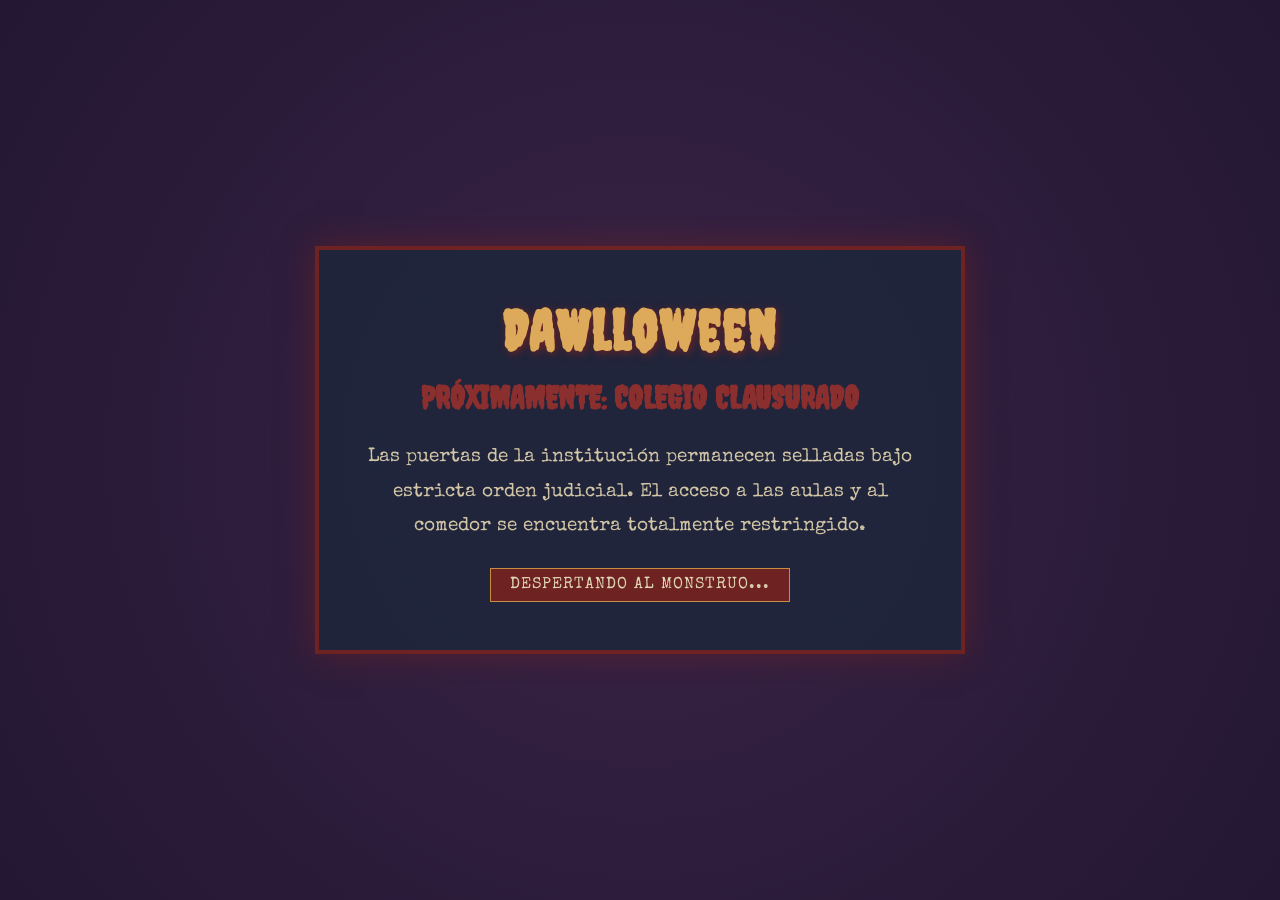
==== app/index.html @ a4c36f4b "feat(infra): completar Fase 1 - Despliegue, Virtual Host y automatizacion Docker - Configurar servic" ====
<!DOCTYPE html>
<html lang="es">
<head>
  <meta charset="UTF-8">
  <meta name="viewport" content="width=device-width, initial-scale=1.0">
  <title>DAWlloween - Colegio Clausurado</title>
  <link rel="stylesheet" href="css/style.css">
</head>
<body>
  <div class="warning-container">
    <h1>DAWlloween</h1>
    <h2>Próximamente: Colegio Clausurado</h2>
    <p>Las puertas de la institución permanecen selladas bajo estricta orden judicial. El acceso a las aulas y al comedor se encuentra totalmente restringido.</p>
    <div class="badge">Despertando al monstruo...</div>
  </div>
</body>
</html>
---- app/css/style.css ----
@import url('https://fonts.googleapis.com/css2?family=Creepster&family=Special+Elite&display=swap');

:root {
  --purple-dark: #231733;
  --purple-mid: #3A2346;
  --blue-night: #1D263B;
  --blue-reflect: #2A3A56;
  --red-blood: #6E2222;
  --red-rust: #8A2E2E;
  --amber-light: #C68E42;
  --amber-glow: #DDA95A;
  --parchment-bg: #D3C6A6;
  --parchment-txt: #E0D5B5;
  --iron: #33373B;
  --iron-worn: #4A4F54;
}

* {
  margin: 0;
  padding: 0;
  box-sizing: border-box;
}

body {
  min-height: 100vh;
  background-color: var(--purple-dark);
  color: var(--parchment-txt);
  font-family: 'Special Elite', cursive;
  display: flex;
  flex-direction: column;
  justify-content: center;
  align-items: center;
  text-align: center;
  padding: 2rem;
  background: radial-gradient(circle at center, var(--purple-mid) 0%, var(--purple-dark) 100%);
}

.warning-container {
  border: 4px solid var(--red-blood);
  background: rgba(29, 38, 59, 0.85);
  box-shadow: 0 0 30px rgba(110, 34, 34, 0.6);
  padding: 3rem;
  max-width: 650px;
  width: 100%;
}

h1 {
  font-family: 'Creepster', cursive;
  font-size: 3.5rem;
  color: var(--amber-glow);
  text-shadow: 2px 2px 8px var(--red-blood);
  letter-spacing: 2px;
  margin-bottom: 1rem;
}

h2 {
  font-family: 'Creepster', cursive;
  font-size: 2rem;
  color: var(--red-rust);
  margin-bottom: 1.5rem;
  text-transform: uppercase;
}

p {
  font-size: 1.2rem;
  line-height: 1.8;
  color: var(--parchment-bg);
  margin-bottom: 1.5rem;
}

.badge {
  display: inline-block;
  padding: 0.5rem 1.2rem;
  background-color: var(--red-blood);
  color: var(--parchment-txt);
  border: 1px solid var(--amber-light);
  font-size: 1rem;
  text-transform: uppercase;
  letter-spacing: 1px;
}
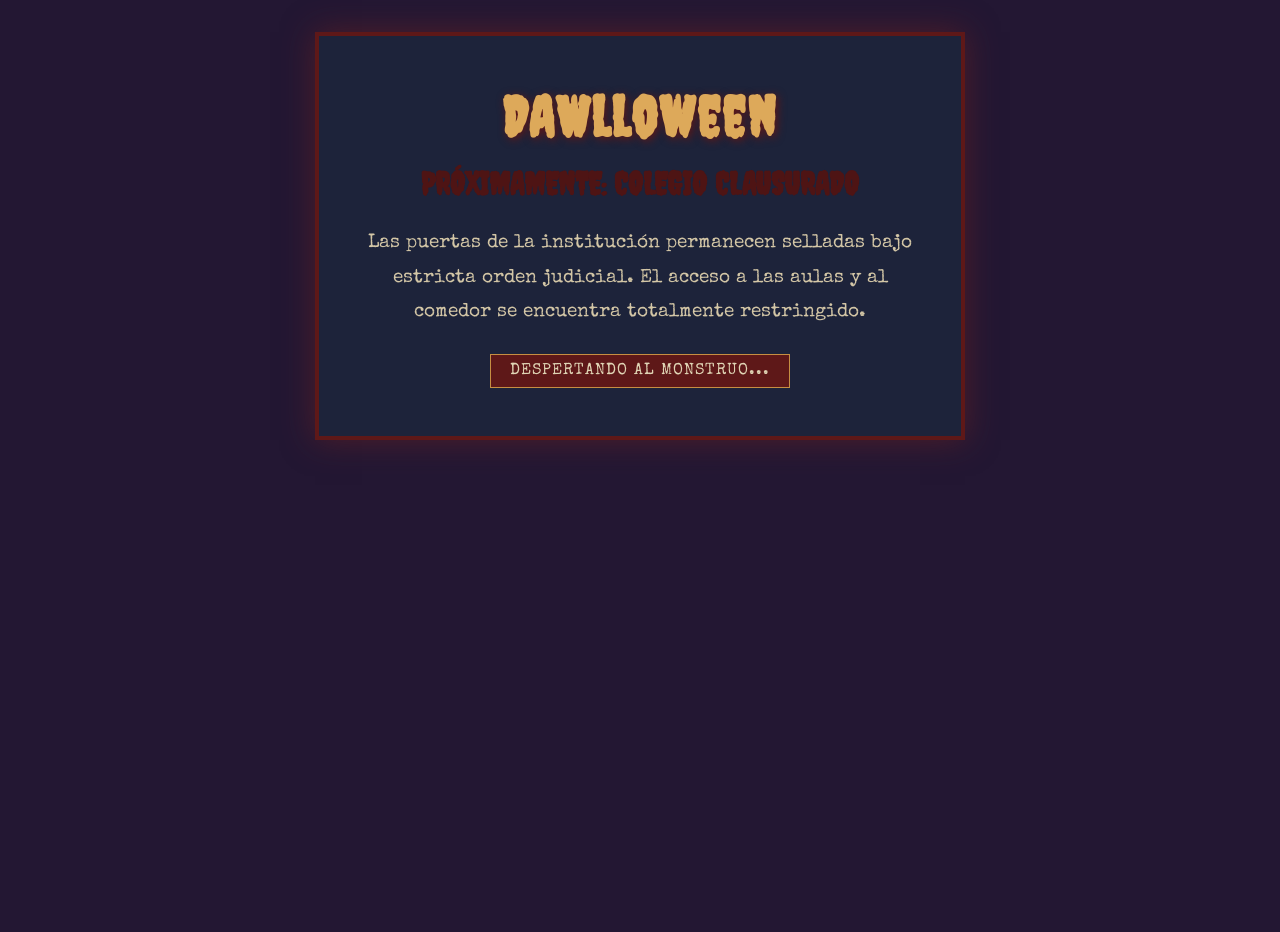
==== commit 57a9100e: "feat(portal): finalizar escenario de acceso interactivo, linterna optica y ambientacion nocturna de " ====
--- a/app/index.html
+++ b/app/index.html
@@ -4,7 +4,7 @@
   <meta charset="UTF-8">
   <meta name="viewport" content="width=device-width, initial-scale=1.0">
   <title>DAWlloween - Colegio Clausurado</title>
-  <link rel="stylesheet" href="css/style.css">
+  <link rel="stylesheet" href="css/globals.css">
 </head>
 <body>
   <div class="warning-container">
--- a/app/css/globals.css
+++ b/app/css/globals.css
@@ -0,0 +1,95 @@
+@import url('https://fonts.googleapis.com/css2?family=Creepster&family=Special+Elite&display=swap');
+
+:root {
+  --purple-dark: #231733;
+  --purple-mid: #3A2346;
+  --blue-night: #1D263B;
+  --blue-reflect: #2A3A56;
+  --red-blood: #5E1818;
+  --red-rust: #4E1414;
+  --amber-light: #C68E42;
+  --amber-glow: #DDA95A;
+  --parchment-bg: #D3C6A6;
+  --parchment-txt: #E0D5B5;
+  --iron: #33373B;
+  --iron-worn: #4A4F54;
+}
+
+* {
+  margin: 0;
+  padding: 0;
+  box-sizing: border-box;
+}
+
+body {
+  min-height: 100vh;
+  background-color: var(--purple-dark);
+  color: var(--parchment-txt);
+  font-family: 'Special Elite', cursive;
+  overflow-x: hidden;
+}
+
+.warning-container {
+  border: 4px solid var(--red-blood);
+  background: rgba(29, 38, 59, 0.85);
+  box-shadow: 0 0 30px rgba(110, 34, 34, 0.6);
+  padding: 3rem;
+  max-width: 650px;
+  width: 100%;
+  margin: 2rem auto;
+  text-align: center;
+}
+
+h1 {
+  font-family: 'Creepster', cursive;
+  font-size: 3.5rem;
+  color: var(--amber-glow);
+  text-shadow: 2px 2px 8px var(--red-blood);
+  letter-spacing: 2px;
+  margin-bottom: 1rem;
+}
+
+h2 {
+  font-family: 'Creepster', cursive;
+  font-size: 2rem;
+  color: var(--red-rust);
+  margin-bottom: 1.5rem;
+  text-transform: uppercase;
+}
+
+p {
+  font-size: 1.2rem;
+  line-height: 1.8;
+  color: var(--parchment-bg);
+  margin-bottom: 1.5rem;
+}
+
+.badge {
+  display: inline-block;
+  padding: 0.5rem 1.2rem;
+  background-color: var(--red-blood);
+  color: var(--parchment-txt);
+  border: 1px solid var(--amber-light);
+  font-size: 1rem;
+  text-transform: uppercase;
+  letter-spacing: 1px;
+}
+
+.blackout-curtain {
+  position: fixed;
+  top: 0;
+  left: 0;
+  width: 100vw;
+  height: 100vh;
+  background-color: #000;
+  opacity: 0;
+  pointer-events: none;
+  z-index: 9999;
+  transition: opacity 1.4s ease;
+}
+
+.blackout-curtain.active {
+  opacity: 1;
+  pointer-events: all;
+}
+
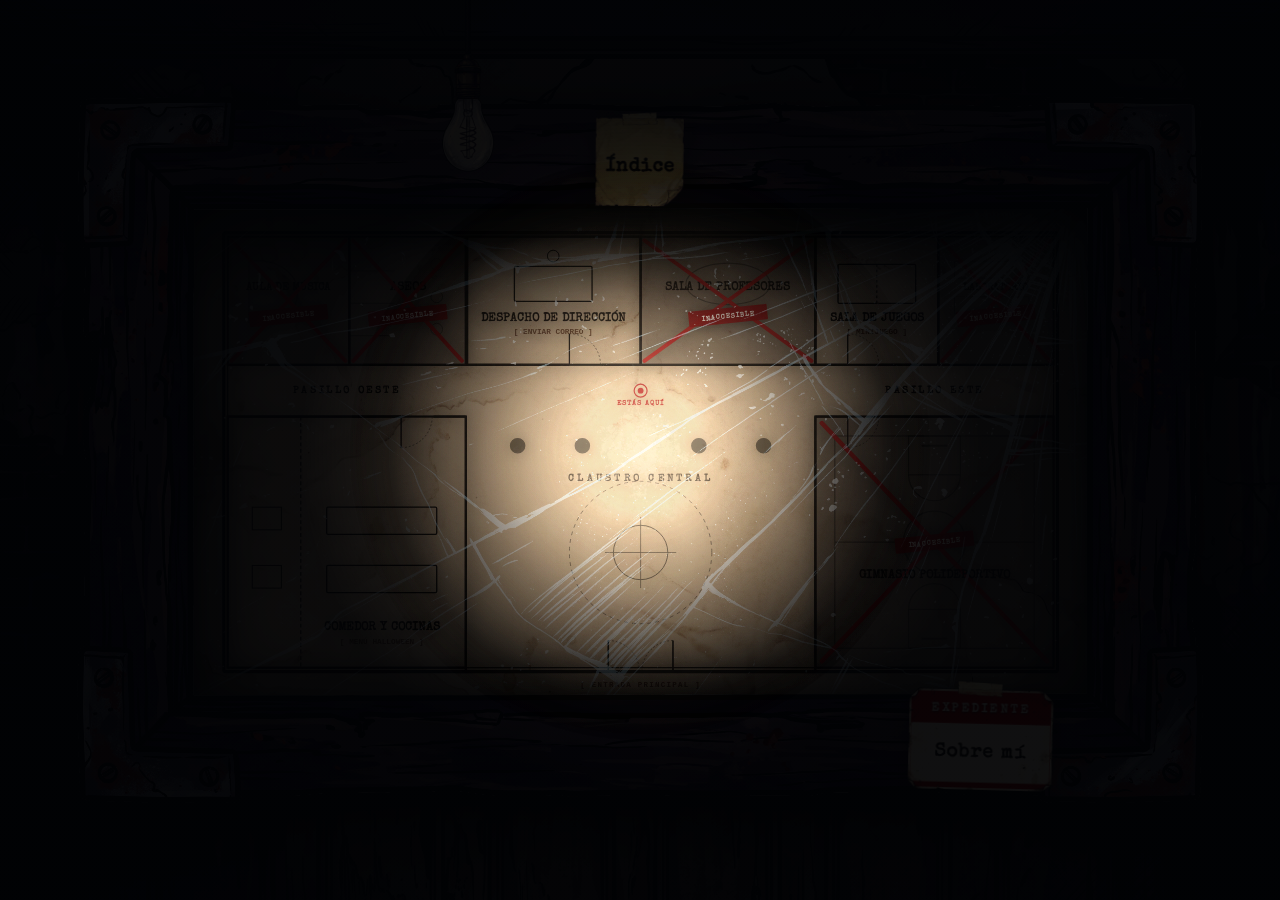
==== commit 182b744f: "feat(index): Mapa creado a falta de los efectos de sonido" ====
--- a/app/index.html
+++ b/app/index.html
@@ -1,18 +1,299 @@
 <!DOCTYPE html>
 <html lang="es">
+
 <head>
   <meta charset="UTF-8">
   <meta name="viewport" content="width=device-width, initial-scale=1.0">
-  <title>DAWlloween - Colegio Clausurado</title>
+  <title>DAWlloween - Plano del Colegio Clausurado</title>
   <link rel="stylesheet" href="css/globals.css">
+  <link rel="stylesheet" href="css/map.css">
 </head>
-<body>
-  <div class="warning-container">
-    <h1>DAWlloween</h1>
-    <h2>Próximamente: Colegio Clausurado</h2>
-    <p>Las puertas de la institución permanecen selladas bajo estricta orden judicial. El acceso a las aulas y al comedor se encuentra totalmente restringido.</p>
-    <div class="badge">Despertando al monstruo...</div>
-  </div>
+
+<body class="map-page">
+
+  <main class="map-stage" id="mapStage">
+    <div class="map-darkness-veil" id="mapDarknessVeil"></div>
+    <div class="map-flashlight" id="mapFlashlight"></div>
+
+    <div class="hanging-lamp" id="hangingLamp" title="Encender / Apagar la luz de la sala">
+      <div class="lamp-glow-aura"></div>
+      <div class="lamp-light-cone"></div>
+      <div class="lamp-graphic lamp-off"></div>
+      <div class="lamp-graphic lamp-on"></div>
+    </div>
+
+    <div class="map-viewport">
+      <div class="map-inner-window">
+        <div class="map-paper-layer"></div>
+        <div class="map-svg-container">
+          <svg xmlns="http://www.w3.org/2000/svg" viewBox="0 0 1380 750" width="1380" height="750">
+            <g id="wallsBase" stroke="#1A1412" fill="none">
+              <rect x="46" y="36" width="1288" height="678" stroke-width="5" rx="3" />
+              <rect x="52" y="42" width="1276" height="666" stroke-width="1.8" rx="2" />
+
+              <line x1="52" y1="240" x2="420" y2="240" stroke-width="3.5" />
+              <line x1="420" y1="240" x2="580" y2="240" stroke-width="3.5" />
+              <line x1="630" y1="240" x2="960" y2="240" stroke-width="3.5" />
+              <line x1="960" y1="240" x2="1010" y2="240" stroke-width="3.5" />
+              <line x1="1060" y1="240" x2="1328" y2="240" stroke-width="3.5" />
+
+              <line x1="52" y1="320" x2="320" y2="320" stroke-width="3.5" />
+              <line x1="370" y1="320" x2="420" y2="320" stroke-width="3.5" />
+              <line x1="960" y1="320" x2="1010" y2="320" stroke-width="3.5" />
+              <line x1="1060" y1="320" x2="1328" y2="320" stroke-width="3.5" />
+
+              <line x1="240" y1="42" x2="240" y2="240" stroke-width="3" />
+              <line x1="420" y1="42" x2="420" y2="240" stroke-width="3.5" />
+              <line x1="420" y1="320" x2="420" y2="714" stroke-width="3.5" />
+
+              <line x1="690" y1="42" x2="690" y2="240" stroke-width="3" />
+
+              <line x1="960" y1="42" x2="960" y2="240" stroke-width="3.5" />
+              <line x1="960" y1="320" x2="960" y2="714" stroke-width="3.5" />
+
+              <line x1="1150" y1="42" x2="1150" y2="240" stroke-width="3" />
+
+              <line x1="580" y1="240" x2="580" y2="192" stroke-width="2" />
+              <path d="M 580 192 A 48 48 0 0 1 628 240" stroke-width="1.2" stroke-dasharray="3,3" opacity="0.65" />
+
+              <line x1="1010" y1="240" x2="1010" y2="192" stroke-width="2" />
+              <path d="M 1010 192 A 48 48 0 0 1 1058 240" stroke-width="1.2" stroke-dasharray="3,3" opacity="0.65" />
+
+              <line x1="320" y1="320" x2="320" y2="368" stroke-width="2" />
+              <path d="M 320 368 A 48 48 0 0 0 368 320" stroke-width="1.2" stroke-dasharray="3,3" opacity="0.65" />
+
+              <line x1="1010" y1="320" x2="1010" y2="368" stroke-width="2" />
+              <path d="M 1010 368 A 48 48 0 0 0 1058 320" stroke-width="1.2" stroke-dasharray="3,3" opacity="0.65" />
+
+              <line x1="640" y1="714" x2="640" y2="666" stroke-width="2.5" />
+              <path d="M 640 666 A 48 48 0 0 1 688 714" stroke-width="1.2" stroke-dasharray="3,3" opacity="0.65" />
+              <line x1="740" y1="714" x2="740" y2="666" stroke-width="2.5" />
+              <path d="M 740 666 A 48 48 0 0 0 692 714" stroke-width="1.2" stroke-dasharray="3,3" opacity="0.65" />
+            </g>
+
+            <g id="corridorsAndHall">
+              <rect x="52" y="242" width="1276" height="76" fill="transparent" />
+
+              <text x="236" y="284" font-family="'Special Elite', monospace" font-size="16" fill="#1C1512"
+                font-weight="bold" letter-spacing="4" text-anchor="middle">PASILLO OESTE</text>
+              <text x="1144" y="284" font-family="'Special Elite', monospace" font-size="16" fill="#1C1512"
+                font-weight="bold" letter-spacing="4" text-anchor="middle">PASILLO ESTE</text>
+
+              <g transform="translate(690, 280)">
+                <circle cx="0" cy="0" r="10" fill="none" stroke="#8E1B1B" stroke-width="1.8" />
+                <circle cx="0" cy="0" r="4.5" fill="#8E1B1B" />
+                <text x="0" y="22" font-family="'Special Elite', monospace" font-size="11" fill="#8E1B1B"
+                  font-weight="bold" text-anchor="middle" letter-spacing="1.5">ESTÁS AQUÍ</text>
+              </g>
+
+              <g id="centralCourtyard">
+                <rect x="422" y="322" width="536" height="390" fill="transparent" />
+                <g stroke="#1A1412" stroke-width="2" fill="none" opacity="0.6">
+                  <circle cx="500" cy="365" r="11" fill="#1A1412" />
+                  <circle cx="600" cy="365" r="11" fill="#1A1412" />
+                  <circle cx="780" cy="365" r="11" fill="#1A1412" />
+                  <circle cx="880" cy="365" r="11" fill="#1A1412" />
+                  <circle cx="690" cy="530" r="110" stroke-dasharray="6,6" stroke-width="1.2" />
+                  <circle cx="690" cy="530" r="42" stroke-width="1.5" />
+                  <line x1="690" y1="475" x2="690" y2="585" stroke-width="1.2" />
+                  <line x1="635" y1="530" x2="745" y2="530" stroke-width="1.2" />
+                </g>
+                <text x="690" y="420" font-family="'Special Elite', monospace" font-size="16" fill="#251C17"
+                  font-weight="bold" letter-spacing="5" text-anchor="middle" opacity="0.75">CLAUSTRO CENTRAL</text>
+              </g>
+
+              <text x="690" y="738" font-family="'Courier New', monospace" font-size="11.5" fill="#5A3A28"
+                font-weight="bold" letter-spacing="2" text-anchor="middle">[ ENTRADA PRINCIPAL ]</text>
+            </g>
+
+            <g id="roomsLayer">
+              <g class="room-zone closed" data-room-id="musica" style="cursor: pointer;">
+                <rect x="52" y="42" width="188" height="198" fill="rgba(35, 25, 30, 0.25)" stroke="#1A1412"
+                  stroke-width="3" />
+                <path d="M 85 80 C 125 75, 160 95, 160 130 C 160 160, 130 175, 105 175 L 85 175 Z" fill="none"
+                  stroke="#1A1412" stroke-width="1.8" opacity="0.45" />
+                <text x="146" y="125" font-family="'Special Elite', monospace" font-size="17" fill="#1C1512"
+                  font-weight="bold" text-anchor="middle">AULA DE MÚSICA</text>
+                <g stroke="#9E1B1B" stroke-width="6" stroke-linecap="round" opacity="0.9">
+                  <line x1="58" y1="48" x2="234" y2="234" />
+                  <line x1="234" y1="48" x2="58" y2="234" />
+                </g>
+                <rect x="85" y="152" width="122" height="24" fill="#881616" rx="2" transform="rotate(-6 146 164)"
+                  opacity="0.92" />
+                <text x="146" y="168" font-family="'Special Elite', monospace" font-size="10.5" fill="#FDF3E3"
+                  font-weight="bold" text-anchor="middle" letter-spacing="1.5"
+                  transform="rotate(-6 146 164)">INACCESIBLE</text>
+              </g>
+
+              <g class="room-zone closed" data-room-id="aseos" style="cursor: pointer;">
+                <rect x="240" y="42" width="180" height="198" fill="rgba(35, 25, 30, 0.25)" stroke="#1A1412"
+                  stroke-width="3" />
+                <g stroke="#1A1412" stroke-width="1.5" opacity="0.45" fill="none">
+                  <line x1="240" y1="95" x2="310" y2="95" />
+                  <line x1="240" y1="145" x2="310" y2="145" />
+                  <line x1="240" y1="195" x2="310" y2="195" />
+                  <circle cx="375" cy="85" r="9" />
+                  <circle cx="375" cy="135" r="9" />
+                  <circle cx="375" cy="185" r="9" />
+                </g>
+                <text x="330" y="125" font-family="'Special Elite', monospace" font-size="18" fill="#1C1512"
+                  font-weight="bold" text-anchor="middle">ASEOS</text>
+                <g stroke="#9E1B1B" stroke-width="6" stroke-linecap="round" opacity="0.9">
+                  <line x1="246" y1="48" x2="414" y2="234" />
+                  <line x1="414" y1="48" x2="246" y2="234" />
+                </g>
+                <rect x="269" y="152" width="122" height="24" fill="#881616" rx="2" transform="rotate(-6 330 164)"
+                  opacity="0.92" />
+                <text x="330" y="168" font-family="'Special Elite', monospace" font-size="10.5" fill="#FDF3E3"
+                  font-weight="bold" text-anchor="middle" letter-spacing="1.5"
+                  transform="rotate(-6 330 164)">INACCESIBLE</text>
+              </g>
+
+              <g class="room-zone" data-room-id="director" style="cursor: pointer;">
+                <rect x="422" y="42" width="268" height="198" fill="transparent" stroke="#1A1412" stroke-width="3.5" />
+                <rect x="495" y="88" width="120" height="54" rx="2" fill="none" stroke="#1A1412" stroke-width="2" />
+                <circle cx="555" cy="72" r="9" fill="none" stroke="#1A1412" stroke-width="1.5" />
+
+                <text x="555" y="172" font-family="'Special Elite', monospace" font-size="18.5" fill="#1C1512"
+                  font-weight="bold" text-anchor="middle">DESPACHO DE DIRECCIÓN</text>
+                <text x="555" y="193" font-family="'Courier New', monospace" font-size="12" fill="#5A3A28"
+                  font-weight="bold" text-anchor="middle">[ ENVIAR CORREO ]</text>
+              </g>
+
+              <g class="room-zone closed" data-room-id="profesores" style="cursor: pointer;">
+                <rect x="690" y="42" width="270" height="198" fill="rgba(35, 25, 30, 0.25)" stroke="#1A1412"
+                  stroke-width="3" />
+                <ellipse cx="825" cy="115" rx="65" ry="32" fill="none" stroke="#1A1412" stroke-width="1.8"
+                  opacity="0.45" />
+                <text x="825" y="125" font-family="'Special Elite', monospace" font-size="18" fill="#1C1512"
+                  font-weight="bold" text-anchor="middle">SALA DE PROFESORES</text>
+                <g stroke="#9E1B1B" stroke-width="6" stroke-linecap="round" opacity="0.9">
+                  <line x1="696" y1="48" x2="954" y2="234" />
+                  <line x1="954" y1="48" x2="696" y2="234" />
+                </g>
+                <rect x="764" y="152" width="122" height="24" fill="#881616" rx="2" transform="rotate(-6 825 164)"
+                  opacity="0.92" />
+                <text x="825" y="168" font-family="'Special Elite', monospace" font-size="10.5" fill="#FDF3E3"
+                  font-weight="bold" text-anchor="middle" letter-spacing="1.5"
+                  transform="rotate(-6 825 164)">INACCESIBLE</text>
+              </g>
+
+              <g class="room-zone" data-room-id="juego" style="cursor: pointer;">
+                <rect x="960" y="42" width="190" height="198" fill="transparent" stroke="#1A1412" stroke-width="3.5" />
+                <rect x="995" y="85" width="120" height="60" rx="2" fill="none" stroke="#1A1412" stroke-width="2" />
+                <line x1="1055" y1="85" x2="1055" y2="145" stroke="#1A1412" stroke-width="1.5" stroke-dasharray="4,4" />
+
+                <text x="1055" y="172" font-family="'Special Elite', monospace" font-size="19" fill="#1C1512"
+                  font-weight="bold" text-anchor="middle">SALA DE JUEGOS</text>
+                <text x="1055" y="193" font-family="'Courier New', monospace" font-size="12" fill="#5A3A28"
+                  font-weight="bold" text-anchor="middle">[ MINIJUEGO ]</text>
+              </g>
+
+              <g class="room-zone closed" data-room-id="laboratorio" style="cursor: pointer;">
+                <rect x="1150" y="42" width="178" height="198" fill="rgba(35, 25, 30, 0.25)" stroke="#1A1412"
+                  stroke-width="3" />
+                <rect x="1175" y="80" width="115" height="26" fill="none" stroke="#1A1412" stroke-width="1.5"
+                  opacity="0.45" />
+                <rect x="1175" y="135" width="115" height="26" fill="none" stroke="#1A1412" stroke-width="1.5"
+                  opacity="0.45" />
+                <text x="1239" y="125" font-family="'Special Elite', monospace" font-size="16" fill="#1C1512"
+                  font-weight="bold" text-anchor="middle">LABORATORIO</text>
+                <g stroke="#9E1B1B" stroke-width="6" stroke-linecap="round" opacity="0.9">
+                  <line x1="1156" y1="48" x2="1322" y2="234" />
+                  <line x1="1322" y1="48" x2="1156" y2="234" />
+                </g>
+                <rect x="1178" y="152" width="122" height="24" fill="#881616" rx="2" transform="rotate(-6 1239 164)"
+                  opacity="0.92" />
+                <text x="1239" y="168" font-family="'Special Elite', monospace" font-size="10.5" fill="#FDF3E3"
+                  font-weight="bold" text-anchor="middle" letter-spacing="1.5"
+                  transform="rotate(-6 1239 164)">INACCESIBLE</text>
+              </g>
+
+              <g class="room-zone" data-room-id="comedor" style="cursor: pointer;">
+                <rect x="52" y="320" width="368" height="388" fill="transparent" stroke="#1A1412" stroke-width="3.5" />
+                <line x1="165" y1="320" x2="165" y2="708" stroke="#1A1412" stroke-width="1.8" stroke-dasharray="6,4" />
+                <rect x="90" y="460" width="45" height="35" fill="none" stroke="#1A1412" stroke-width="1.5" />
+                <rect x="90" y="550" width="45" height="35" fill="none" stroke="#1A1412" stroke-width="1.5" />
+                <rect x="205" y="460" width="170" height="42" fill="none" stroke="#1A1412" stroke-width="2" rx="2" />
+                <rect x="205" y="550" width="170" height="42" fill="none" stroke="#1A1412" stroke-width="2" rx="2" />
+
+                <text x="290" y="650" font-family="'Special Elite', monospace" font-size="19" fill="#1C1512"
+                  font-weight="bold" text-anchor="middle">COMEDOR Y COCINAS</text>
+                <text x="290" y="672" font-family="'Courier New', monospace" font-size="12" fill="#5A3A28"
+                  font-weight="bold" text-anchor="middle">[ MENÚ HALLOWEEN ]</text>
+              </g>
+
+              <g class="room-zone closed" data-room-id="gimnasio" style="cursor: pointer;">
+                <rect x="960" y="320" width="368" height="388" fill="rgba(35, 25, 30, 0.25)" stroke="#1A1412"
+                  stroke-width="3.5" />
+
+                <rect x="990" y="350" width="308" height="328" fill="none" stroke="#1A1412" stroke-width="2"
+                  opacity="0.45" />
+                <line x1="990" y1="514" x2="1298" y2="514" stroke="#1A1412" stroke-width="2" opacity="0.45" />
+                <circle cx="1144" cy="514" r="48" fill="none" stroke="#1A1412" stroke-width="2" opacity="0.45" />
+
+                <rect x="1104" y="350" width="80" height="60" fill="none" stroke="#1A1412" stroke-width="1.8"
+                  opacity="0.45" />
+                <path d="M 1104 410 A 40 40 0 0 0 1184 410" fill="none" stroke="#1A1412" stroke-width="1.8"
+                  opacity="0.45" />
+                <line x1="1124" y1="365" x2="1164" y2="365" stroke="#1A1412" stroke-width="3" opacity="0.45" />
+
+                <rect x="1104" y="618" width="80" height="60" fill="none" stroke="#1A1412" stroke-width="1.8"
+                  opacity="0.45" />
+                <path d="M 1104 618 A 40 40 0 0 1 1184 618" fill="none" stroke="#1A1412" stroke-width="1.8"
+                  opacity="0.45" />
+                <line x1="1124" y1="663" x2="1164" y2="663" stroke="#1A1412" stroke-width="3" opacity="0.45" />
+
+                <g stroke="#9E1B1B" stroke-width="7" stroke-linecap="round" opacity="0.9">
+                  <line x1="970" y1="330" x2="1318" y2="698" />
+                  <line x1="1318" y1="330" x2="970" y2="698" />
+                </g>
+
+                <rect x="1083" y="502" width="122" height="24" fill="#881616" rx="2" transform="rotate(-6 1144 514)"
+                  opacity="0.92" />
+                <text x="1144" y="518" font-family="'Special Elite', monospace" font-size="10.5" fill="#FDF3E3"
+                  font-weight="bold" text-anchor="middle" letter-spacing="1.5"
+                  transform="rotate(-6 1144 514)">INACCESIBLE</text>
+
+                <text x="1144" y="570" font-family="'Special Elite', monospace" font-size="19" fill="#1C1512"
+                  font-weight="bold" text-anchor="middle">GIMNASIO POLIDEPORTIVO</text>
+              </g>
+            </g>
+          </svg>
+        </div>
+        <div class="map-glass-overlay"></div>
+      </div>
+      <div class="map-frame-overlay"></div>
+
+      <div class="frame-postit" id="framePostit">
+        <div class="postit-tape"></div>
+
+        <div class="postit-collapsed-view">
+          <span class="postit-title-main">Índice</span>
+        </div>
+
+        <div class="postit-expanded-view">
+          <div class="postit-header">
+            <span class="postit-header-title">ÍNDICE</span>
+            <button type="button" class="postit-close-btn" id="postitCloseBtn" title="Cerrar">&times;</button>
+          </div>
+          <div class="postit-content">
+            <div class="postit-link" data-target="comedor">• Recetas</div>
+            <div class="postit-link" data-target="director">• Enviar correo</div>
+            <div class="postit-link" data-target="juego">• Minijuego</div>
+          </div>
+        </div>
+      </div>
+
+      <a href="pages/aboutus.html" class="frame-sticker-about" id="frameStickerAbout" data-room-id="archivo"
+        title="Sobre mí - Archivo Histórico">
+        <div class="sticker-header-text">EXPEDIENTE</div>
+        <div class="sticker-body-text">Sobre mí</div>
+      </a>
+    </div>
+  </main>
+
+  <script src="js/map.js"></script>
 </body>
-</html>
-
+
+</html>
--- a/app/css/globals.css
+++ b/app/css/globals.css
@@ -2,17 +2,17 @@
 
 :root {
   --purple-dark: #231733;
-  --purple-mid: #3A2346;
-  --blue-night: #1D263B;
-  --blue-reflect: #2A3A56;
-  --red-blood: #5E1818;
-  --red-rust: #4E1414;
-  --amber-light: #C68E42;
-  --amber-glow: #DDA95A;
-  --parchment-bg: #D3C6A6;
-  --parchment-txt: #E0D5B5;
-  --iron: #33373B;
-  --iron-worn: #4A4F54;
+  --purple-mid: #3a2346;
+  --blue-night: #1d263b;
+  --blue-reflect: #2a3a56;
+  --red-blood: #5e1818;
+  --red-rust: #4e1414;
+  --amber-light: #c68e42;
+  --amber-glow: #dda95a;
+  --parchment-bg: #d3c6a6;
+  --parchment-txt: #e0d5b5;
+  --iron: #33373b;
+  --iron-worn: #4a4f54;
 }
 
 * {
@@ -92,4 +92,3 @@
   opacity: 1;
   pointer-events: all;
 }
-
--- a/app/css/map.css
+++ b/app/css/map.css
@@ -0,0 +1,629 @@
+.map-page {
+  margin: 0;
+  padding: 0;
+  width: 100vw;
+  height: 100vh;
+  overflow: hidden;
+  background: #06090e;
+  font-family: 'Special Elite', 'Courier New', monospace;
+  color: #c8d6e5;
+  user-select: none;
+}
+
+.map-stage {
+  position: relative;
+  width: 100vw;
+  height: 100vh;
+  margin: 0;
+  display: flex;
+  align-items: center;
+  justify-content: center;
+  background:
+    radial-gradient(circle at 50% 50%, rgba(10, 20, 32, 0.2) 0%, rgba(2, 4, 7, 0.8) 100%),
+    url('../img/bg_mapa_pared.png') center center / cover no-repeat;
+  overflow: hidden;
+  cursor: none;
+}
+
+.map-stage.cursor-visible,
+.map-stage.room-lit {
+  cursor: default;
+}
+
+.map-stage.cursor-visible .map-viewport,
+.map-stage.cursor-visible .map-inner-window,
+.map-stage.cursor-visible .map-svg-container,
+.map-stage.cursor-visible .map-svg-container svg,
+.map-stage.room-lit .map-viewport,
+.map-stage.room-lit .map-inner-window,
+.map-stage.room-lit .map-svg-container,
+.map-stage.room-lit .map-svg-container svg {
+  cursor: default;
+}
+
+.map-stage.cursor-visible .room-zone,
+.map-stage.room-lit .room-zone {
+  cursor: pointer;
+}
+
+.map-stage.cursor-visible .room-zone.closed,
+.map-stage.room-lit .room-zone.closed {
+  cursor: not-allowed;
+}
+
+.map-viewport {
+  position: relative;
+  width: min(88vw, 1340px);
+  aspect-ratio: 2198 / 1378;
+  max-height: min(82vh, 840px);
+  background: transparent;
+  display: flex;
+  align-items: center;
+  justify-content: center;
+  transform-origin: center center;
+  transition: transform 0.3s ease-out;
+}
+
+.map-inner-window {
+  position: absolute;
+  top: 15.82%;
+  left: 10.37%;
+  width: 79.3%;
+  height: 68.87%;
+  overflow: hidden;
+  z-index: 10;
+}
+
+.map-paper-layer {
+  position: absolute;
+  inset: 0;
+  pointer-events: none;
+  background: url('../img/papel_mapa_pergamino.png') center / 100% 100% no-repeat;
+  filter: brightness(0.82) contrast(1.08);
+  z-index: 1;
+}
+
+.map-svg-container {
+  position: absolute;
+  inset: 0;
+  width: 100%;
+  height: 100%;
+  display: flex;
+  align-items: center;
+  justify-content: center;
+  z-index: 5;
+}
+
+.map-glass-overlay {
+  position: absolute;
+  inset: 0;
+  pointer-events: none;
+  background: url('../img/cristal_quebrado.png') center / 100% 100% no-repeat;
+  mix-blend-mode: screen;
+  opacity: 0.65;
+  z-index: 10;
+}
+
+.map-frame-overlay {
+  position: absolute;
+  inset: 0;
+  pointer-events: none;
+  background: url('../img/marco_madera_vacio.png') center / 100% 100% no-repeat;
+  z-index: 20;
+  filter: drop-shadow(0 20px 45px rgba(0, 0, 0, 0.95)) drop-shadow(0 6px 18px rgba(0, 0, 0, 0.8));
+}
+
+.map-svg-container svg {
+  width: 100%;
+  height: 100%;
+  max-height: 100%;
+  object-fit: contain;
+  filter: drop-shadow(0 0 8px rgba(0, 0, 0, 0.6));
+}
+
+.room-zone {
+  transition: all 0.25s ease;
+}
+
+.room-zone:hover > rect:first-child {
+  fill: rgba(221, 169, 90, 0.35) !important;
+  stroke: #dda95a !important;
+  stroke-width: 4px !important;
+  filter: drop-shadow(0 0 12px rgba(221, 169, 90, 0.6));
+}
+
+.room-zone.closed:hover > rect:first-child {
+  fill: rgba(90, 15, 15, 0.5) !important;
+  stroke: #9e1b1b !important;
+  stroke-width: 3.5px !important;
+  filter: drop-shadow(0 0 12px rgba(158, 27, 27, 0.6));
+}
+
+.frame-sticker-about {
+  position: absolute;
+  left: 74%;
+  bottom: 1.8%;
+  width: 144px;
+  height: 108px;
+  background: url('../img/etiqueta_sobre_mi_blank.png') center / 100% 100% no-repeat;
+  z-index: 35;
+  cursor: pointer;
+  text-decoration: none;
+  transform-origin: 50% 4px;
+  transform: perspective(600px) rotateX(0deg) rotate(1.5deg);
+  transition:
+    transform 0.35s cubic-bezier(0.25, 1, 0.5, 1),
+    filter 0.35s ease;
+  user-select: none;
+  filter: drop-shadow(0 4px 10px rgba(0, 0, 0, 0.75));
+}
+
+.frame-sticker-about:hover {
+  transform: perspective(600px) rotateX(24deg) rotate(0.5deg) translateZ(8px);
+  filter: drop-shadow(0 16px 22px rgba(0, 0, 0, 0.88)) drop-shadow(0 2px 6px rgba(0, 0, 0, 0.6));
+}
+
+.sticker-header-text {
+  position: absolute;
+  top: 13%;
+  left: 8%;
+  width: 84%;
+  height: 25%;
+  display: flex;
+  align-items: center;
+  justify-content: center;
+  font-family: 'Special Elite', monospace;
+  font-size: 11.5px;
+  font-weight: bold;
+  color: #f8efe2;
+  letter-spacing: 2.5px;
+  text-shadow: 0 1px 2px rgba(0, 0, 0, 0.8);
+  pointer-events: none;
+}
+
+.sticker-body-text {
+  position: absolute;
+  top: 40%;
+  left: 8%;
+  width: 84%;
+  height: 52%;
+  display: flex;
+  align-items: center;
+  justify-content: center;
+  font-family: 'Special Elite', monospace;
+  font-size: 18.5px;
+  font-weight: bold;
+  color: #1a1412;
+  letter-spacing: 1px;
+  pointer-events: none;
+}
+
+.frame-postit {
+  position: absolute;
+  top: 1.8%;
+  left: 50%;
+  width: 104px;
+  height: 104px;
+  background: url('../img/posit.png') center / 100% 100% no-repeat;
+  color: #1a1412;
+  padding: 18px 8px 8px;
+  transform-origin: 50% 0%;
+  transform: perspective(600px) rotateX(0deg) translateX(-50%) rotate(0.5deg);
+  transition:
+    width 0.3s cubic-bezier(0.25, 1, 0.5, 1),
+    height 0.3s cubic-bezier(0.25, 1, 0.5, 1),
+    transform 0.35s cubic-bezier(0.25, 1, 0.5, 1),
+    filter 0.35s ease;
+  z-index: 35;
+  user-select: none;
+  filter: drop-shadow(0 6px 14px rgba(0, 0, 0, 0.75));
+  cursor: pointer;
+  box-sizing: border-box;
+  overflow: hidden;
+}
+
+.frame-postit:hover:not(.expanded) {
+  transform: perspective(600px) rotateX(18deg) translateX(-50%) rotate(1deg) translateZ(8px);
+  filter: drop-shadow(0 16px 22px rgba(0, 0, 0, 0.88)) drop-shadow(0 2px 6px rgba(0, 0, 0, 0.6));
+}
+
+.frame-postit.expanded {
+  width: 242px;
+  height: 232px;
+  min-height: 232px;
+  padding: 26px 20px 16px 36px;
+  transform: perspective(600px) rotateX(0deg) translateX(-50%);
+  filter: drop-shadow(0 20px 32px rgba(0, 0, 0, 0.92)) drop-shadow(0 4px 10px rgba(0, 0, 0, 0.7));
+  cursor: default;
+  overflow: visible;
+}
+
+.postit-tape {
+  display: none;
+}
+
+.postit-collapsed-view {
+  display: flex;
+  align-items: center;
+  justify-content: center;
+  height: 100%;
+  width: 100%;
+}
+
+.frame-postit.expanded .postit-collapsed-view {
+  display: none;
+}
+
+.postit-title-main {
+  font-family: 'Special Elite', monospace;
+  font-size: 19px;
+  font-weight: bold;
+  color: #1a1412;
+  letter-spacing: 1px;
+}
+
+.postit-expanded-view {
+  display: none;
+  flex-direction: column;
+  opacity: 0;
+}
+
+.frame-postit.expanded .postit-expanded-view {
+  display: flex;
+  opacity: 1;
+  animation: postitFadeIn 0.25s ease forwards;
+}
+
+@keyframes postitFadeIn {
+  from {
+    opacity: 0;
+    transform: translateY(-4px);
+  }
+  to {
+    opacity: 1;
+    transform: translateY(0);
+  }
+}
+
+.postit-header {
+  display: flex;
+  align-items: center;
+  justify-content: space-between;
+  border-bottom: 1.5px solid rgba(26, 20, 18, 0.25);
+  padding-bottom: 6px;
+  margin-bottom: 12px;
+  margin-left: 4px;
+  margin-right: 4px;
+}
+
+.postit-header-title {
+  font-family: 'Special Elite', monospace;
+  font-size: 14px;
+  font-weight: bold;
+  color: #1a1412;
+  letter-spacing: 1.5px;
+}
+
+.postit-close-btn {
+  background: none;
+  border: none;
+  font-family: 'Special Elite', monospace;
+  font-size: 19px;
+  font-weight: bold;
+  color: #1a1412;
+  cursor: pointer;
+  line-height: 1;
+  padding: 0 2px;
+  opacity: 0.65;
+  transition:
+    opacity 0.2s ease,
+    transform 0.2s ease;
+}
+
+.postit-close-btn:hover {
+  opacity: 1;
+  transform: scale(1.2);
+}
+
+.postit-content {
+  display: flex;
+  flex-direction: column;
+  gap: 10px;
+  margin-left: 6px;
+}
+
+.postit-link {
+  font-family: 'Special Elite', monospace;
+  font-size: 17px;
+  font-weight: bold;
+  color: #1a1412;
+  letter-spacing: 0.5px;
+  cursor: pointer;
+  transition:
+    color 0.2s ease,
+    transform 0.2s ease;
+  padding: 2px 0;
+}
+
+.postit-link:hover {
+  color: #7a1818;
+  transform: translateX(4px);
+}
+
+.hanging-lamp {
+  position: absolute;
+  top: 0;
+  left: calc(50% - 220px);
+  width: 96px;
+  height: 194px;
+  z-index: 50;
+  cursor: pointer;
+  transform-origin: 50% 0%;
+  animation: lampSwayCycle 7.8s ease-in-out infinite;
+  user-select: none;
+  will-change: transform;
+}
+
+.map-stage.room-lit .hanging-lamp,
+.hanging-lamp.lamp-flickering {
+  z-index: 65;
+}
+
+@keyframes lampSwayCycle {
+  0% {
+    transform: rotate(-6deg);
+  }
+  50% {
+    transform: rotate(6deg);
+  }
+  100% {
+    transform: rotate(-6deg);
+  }
+}
+
+.lamp-graphic {
+  position: absolute;
+  inset: 0;
+  width: 100%;
+  height: 100%;
+  pointer-events: none;
+  transition: opacity 0.25s ease;
+}
+
+.lamp-graphic.lamp-off {
+  background: url('../img/bombilla_apagada.png') center top / contain no-repeat;
+  opacity: 1;
+}
+
+.lamp-graphic.lamp-on {
+  background: url('../img/bombilla_encendida.png') center top / contain no-repeat;
+  opacity: 0;
+  filter: drop-shadow(0 0 10px rgba(255, 180, 50, 0.5));
+}
+
+.map-stage.room-lit .hanging-lamp .lamp-graphic.lamp-off {
+  opacity: 0;
+}
+
+.map-stage.room-lit .hanging-lamp .lamp-graphic.lamp-on {
+  opacity: 1;
+}
+
+.lamp-glow-aura {
+  position: absolute;
+  top: 76%;
+  left: 50%;
+  transform: translate(-50%, -50%) scale(0.8);
+  width: 110px;
+  height: 110px;
+  border-radius: 50%;
+  background: radial-gradient(circle, rgba(255, 195, 90, 0.45) 0%, rgba(230, 140, 30, 0.18) 45%, transparent 75%);
+  opacity: 0;
+  pointer-events: none;
+  transition:
+    opacity 0.3s ease,
+    transform 0.3s ease;
+  filter: blur(8px);
+  z-index: 1;
+}
+
+.map-stage.room-lit .hanging-lamp .lamp-glow-aura {
+  opacity: 0.85;
+  transform: translate(-50%, -50%) scale(1.15);
+}
+
+.lamp-light-cone {
+  position: absolute;
+  top: 76%;
+  left: 50%;
+  transform: translate(-50%, -30px);
+  width: min(72vw, 540px);
+  height: min(60vh, 460px);
+  pointer-events: none;
+  opacity: 0;
+  transition: opacity 0.4s ease;
+  z-index: -1;
+  background: radial-gradient(ellipse 48% 48% at 50% 46%, rgba(250, 195, 110, 0.28) 0%, rgba(220, 150, 60, 0.14) 32%, rgba(180, 100, 30, 0.04) 58%, transparent 76%);
+  -webkit-backdrop-filter: brightness(1.22) contrast(1.04);
+  backdrop-filter: brightness(1.22) contrast(1.04);
+  -webkit-mask-image: radial-gradient(ellipse 48% 48% at 50% 46%, #000 0%, #000 16%, rgba(0, 0, 0, 0.52) 40%, rgba(0, 0, 0, 0.1) 58%, transparent 76%);
+  mask-image: radial-gradient(ellipse 48% 48% at 50% 46%, #000 0%, #000 16%, rgba(0, 0, 0, 0.52) 40%, rgba(0, 0, 0, 0.1) 58%, transparent 76%);
+}
+
+.map-stage.room-lit .hanging-lamp .lamp-light-cone {
+  opacity: 1;
+}
+
+.map-stage.room-lit .map-darkness-veil {
+  opacity: 0.72;
+  background: radial-gradient(ellipse 80% 75% at 50% 50%, rgba(5, 8, 14, 0.45) 0%, rgba(3, 5, 9, 0.72) 50%, rgba(1, 2, 4, 0.95) 85%);
+  pointer-events: none;
+}
+
+.map-stage.room-lit .map-paper-layer {
+  filter: brightness(0.92) contrast(1.04);
+}
+
+.map-stage.room-lit .map-flashlight {
+  opacity: 0 !important;
+}
+
+@keyframes lampGraphicFlicker {
+  0%,
+  30%,
+  100% {
+    opacity: 0;
+  }
+  12%,
+  22% {
+    opacity: 0.85;
+  }
+  46%,
+  76% {
+    opacity: 1;
+  }
+}
+
+@keyframes lampAuraFlicker {
+  0%,
+  30%,
+  100% {
+    opacity: 0;
+    transform: translate(-50%, -50%) scale(0.8);
+  }
+  12%,
+  22% {
+    opacity: 0.7;
+    transform: translate(-50%, -50%) scale(1.1);
+  }
+  46%,
+  76% {
+    opacity: 1;
+    transform: translate(-50%, -50%) scale(1.3);
+  }
+}
+
+@keyframes lampConeFlicker {
+  0%,
+  30%,
+  100% {
+    opacity: 0;
+  }
+  12%,
+  22% {
+    opacity: 0.75;
+  }
+  46%,
+  76% {
+    opacity: 1;
+  }
+}
+
+.hanging-lamp.lamp-flickering .lamp-graphic.lamp-on {
+  animation: lampGraphicFlicker 0.42s ease-in-out;
+}
+
+.hanging-lamp.lamp-flickering .lamp-glow-aura {
+  animation: lampAuraFlicker 0.42s ease-in-out;
+}
+
+.hanging-lamp.lamp-flickering .lamp-light-cone {
+  animation: lampConeFlicker 0.42s ease-in-out;
+}
+
+.map-stage.lamp-flickering-ambient .map-darkness-veil {
+  opacity: 0.55;
+  transition: opacity 0.08s ease;
+}
+
+.map-stage.lamp-flickering-ambient .map-paper-layer {
+  filter: brightness(0.95) contrast(1.04);
+  transition: filter 0.08s ease;
+}
+
+.map-darkness-veil {
+  position: fixed;
+  top: 0;
+  left: 0;
+  width: 100vw;
+  height: 100vh;
+  pointer-events: none;
+  z-index: 60;
+  background: radial-gradient(circle 340px at var(--map-light-x, 50vw) var(--map-light-y, 50vh), transparent 0%, transparent 18%, rgba(2, 3, 6, 0.52) 48%, rgba(1, 2, 4, 0.86) 74%, rgba(1, 2, 4, 0.94) 100%);
+  transition: opacity 0.4s ease;
+  will-change: background;
+}
+
+.map-darkness-veil.lights-off {
+  background: radial-gradient(circle 200px at var(--map-light-x, 50vw) var(--map-light-y, 50vh), transparent 0%, transparent 10%, rgba(1, 2, 4, 0.75) 50%, rgba(0, 1, 2, 0.98) 100%);
+}
+
+.map-flashlight {
+  position: fixed;
+  top: 0;
+  left: 0;
+  width: 580px;
+  height: 580px;
+  border-radius: 50%;
+  pointer-events: none;
+  transform: translate(-50%, -50%);
+  -webkit-backdrop-filter: brightness(1.38) contrast(1.1);
+  backdrop-filter: brightness(1.38) contrast(1.1);
+  background: radial-gradient(circle, rgba(255, 238, 195, 0.14) 0%, rgba(235, 200, 130, 0.05) 45%, transparent 75%);
+  -webkit-mask-image: radial-gradient(circle at 50% 50%, #000 0%, #000 18%, rgba(0, 0, 0, 0.75) 40%, rgba(0, 0, 0, 0.35) 60%, rgba(0, 0, 0, 0.08) 80%, transparent 96%);
+  mask-image: radial-gradient(circle at 50% 50%, #000 0%, #000 18%, rgba(0, 0, 0, 0.75) 40%, rgba(0, 0, 0, 0.35) 60%, rgba(0, 0, 0, 0.08) 80%, transparent 96%);
+  -webkit-mask-size: 100% 100%;
+  mask-size: 100% 100%;
+  -webkit-mask-repeat: no-repeat;
+  mask-repeat: no-repeat;
+  z-index: 70;
+  opacity: 0;
+  transition: opacity 0.35s ease;
+  will-change: transform;
+}
+
+.map-flashlight::before {
+  content: '';
+  position: absolute;
+  inset: 0;
+  border-radius: 50%;
+  background-image: url('../img/luz_linterna_anim.png');
+  background-size: calc(580px * 10) 580px;
+  background-repeat: no-repeat;
+  animation: mapFlashlightFlicker 1.2s steps(10) infinite;
+  mix-blend-mode: screen;
+  opacity: 0.28;
+  filter: brightness(1.15) sepia(18%) saturate(135%);
+  pointer-events: none;
+  -webkit-mask-image: radial-gradient(circle at 50% 50%, #000 0%, #000 20%, rgba(0, 0, 0, 0.65) 42%, rgba(0, 0, 0, 0.22) 64%, transparent 86%);
+  mask-image: radial-gradient(circle at 50% 50%, #000 0%, #000 20%, rgba(0, 0, 0, 0.65) 42%, rgba(0, 0, 0, 0.22) 64%, transparent 86%);
+}
+
+.map-flashlight::after {
+  content: '';
+  position: absolute;
+  inset: 0;
+  border-radius: 50%;
+  background: radial-gradient(circle at 50% 50%, rgba(255, 235, 185, 0.14) 0%, rgba(225, 190, 120, 0.04) 45%, transparent 75%);
+  filter: blur(28px);
+  pointer-events: none;
+  mix-blend-mode: screen;
+}
+
+@keyframes mapFlashlightFlicker {
+  from {
+    background-position: 0px 0px;
+  }
+  to {
+    background-position: calc(580px * -10) 0px;
+  }
+}
+
+.map-flashlight.visible {
+  opacity: 1;
+}
+
+.map-flashlight.off {
+  opacity: 0 !important;
+  display: none !important;
+}
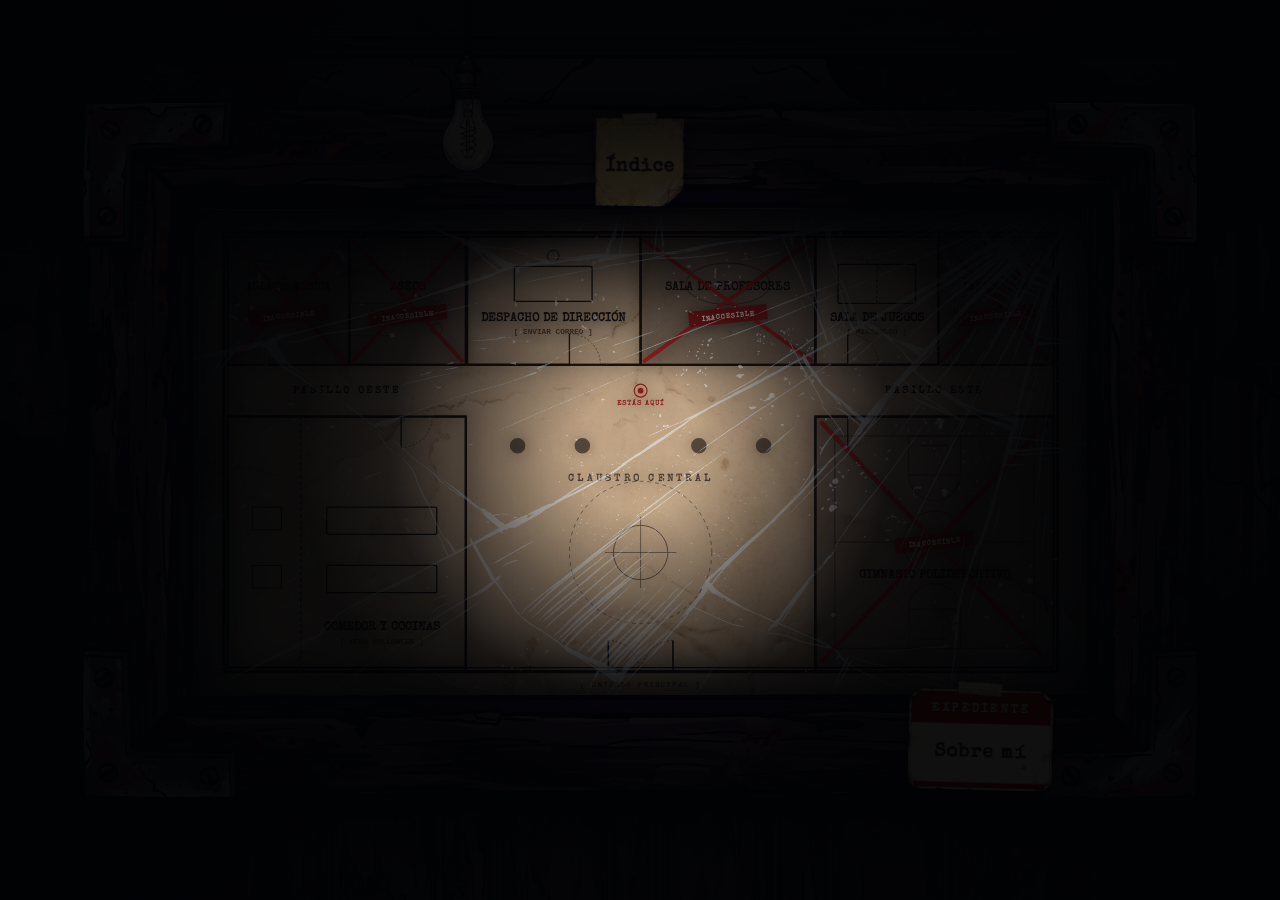
==== commit d0585934: "feat(refactor): Reordenado el js por casos de uso" ====
--- a/app/index.html
+++ b/app/index.html
@@ -1,6 +1,5 @@
 <!DOCTYPE html>
 <html lang="es">
-
 <head>
   <meta charset="UTF-8">
   <meta name="viewport" content="width=device-width, initial-scale=1.0">
@@ -8,7 +7,6 @@
   <link rel="stylesheet" href="css/globals.css">
   <link rel="stylesheet" href="css/map.css">
 </head>
-
 <body class="map-page">
 
   <main class="map-stage" id="mapStage">
@@ -28,235 +26,190 @@
         <div class="map-svg-container">
           <svg xmlns="http://www.w3.org/2000/svg" viewBox="0 0 1380 750" width="1380" height="750">
             <g id="wallsBase" stroke="#1A1412" fill="none">
-              <rect x="46" y="36" width="1288" height="678" stroke-width="5" rx="3" />
-              <rect x="52" y="42" width="1276" height="666" stroke-width="1.8" rx="2" />
-
-              <line x1="52" y1="240" x2="420" y2="240" stroke-width="3.5" />
-              <line x1="420" y1="240" x2="580" y2="240" stroke-width="3.5" />
-              <line x1="630" y1="240" x2="960" y2="240" stroke-width="3.5" />
-              <line x1="960" y1="240" x2="1010" y2="240" stroke-width="3.5" />
-              <line x1="1060" y1="240" x2="1328" y2="240" stroke-width="3.5" />
-
-              <line x1="52" y1="320" x2="320" y2="320" stroke-width="3.5" />
-              <line x1="370" y1="320" x2="420" y2="320" stroke-width="3.5" />
-              <line x1="960" y1="320" x2="1010" y2="320" stroke-width="3.5" />
-              <line x1="1060" y1="320" x2="1328" y2="320" stroke-width="3.5" />
-
-              <line x1="240" y1="42" x2="240" y2="240" stroke-width="3" />
-              <line x1="420" y1="42" x2="420" y2="240" stroke-width="3.5" />
-              <line x1="420" y1="320" x2="420" y2="714" stroke-width="3.5" />
-
-              <line x1="690" y1="42" x2="690" y2="240" stroke-width="3" />
-
-              <line x1="960" y1="42" x2="960" y2="240" stroke-width="3.5" />
-              <line x1="960" y1="320" x2="960" y2="714" stroke-width="3.5" />
-
-              <line x1="1150" y1="42" x2="1150" y2="240" stroke-width="3" />
-
-              <line x1="580" y1="240" x2="580" y2="192" stroke-width="2" />
-              <path d="M 580 192 A 48 48 0 0 1 628 240" stroke-width="1.2" stroke-dasharray="3,3" opacity="0.65" />
-
-              <line x1="1010" y1="240" x2="1010" y2="192" stroke-width="2" />
-              <path d="M 1010 192 A 48 48 0 0 1 1058 240" stroke-width="1.2" stroke-dasharray="3,3" opacity="0.65" />
-
-              <line x1="320" y1="320" x2="320" y2="368" stroke-width="2" />
-              <path d="M 320 368 A 48 48 0 0 0 368 320" stroke-width="1.2" stroke-dasharray="3,3" opacity="0.65" />
-
-              <line x1="1010" y1="320" x2="1010" y2="368" stroke-width="2" />
-              <path d="M 1010 368 A 48 48 0 0 0 1058 320" stroke-width="1.2" stroke-dasharray="3,3" opacity="0.65" />
-
-              <line x1="640" y1="714" x2="640" y2="666" stroke-width="2.5" />
-              <path d="M 640 666 A 48 48 0 0 1 688 714" stroke-width="1.2" stroke-dasharray="3,3" opacity="0.65" />
-              <line x1="740" y1="714" x2="740" y2="666" stroke-width="2.5" />
-              <path d="M 740 666 A 48 48 0 0 0 692 714" stroke-width="1.2" stroke-dasharray="3,3" opacity="0.65" />
+              <rect x="46" y="36" width="1288" height="678" stroke-width="5" rx="3"/>
+              <rect x="52" y="42" width="1276" height="666" stroke-width="1.8" rx="2"/>
+
+              <line x1="52" y1="240" x2="420" y2="240" stroke-width="3.5"/>
+              <line x1="420" y1="240" x2="580" y2="240" stroke-width="3.5"/>
+              <line x1="630" y1="240" x2="960" y2="240" stroke-width="3.5"/>
+              <line x1="960" y1="240" x2="1010" y2="240" stroke-width="3.5"/>
+              <line x1="1060" y1="240" x2="1328" y2="240" stroke-width="3.5"/>
+
+              <line x1="52" y1="320" x2="320" y2="320" stroke-width="3.5"/>
+              <line x1="370" y1="320" x2="420" y2="320" stroke-width="3.5"/>
+              <line x1="960" y1="320" x2="1010" y2="320" stroke-width="3.5"/>
+              <line x1="1060" y1="320" x2="1328" y2="320" stroke-width="3.5"/>
+
+              <line x1="240" y1="42" x2="240" y2="240" stroke-width="3"/>
+              <line x1="420" y1="42" x2="420" y2="240" stroke-width="3.5"/>
+              <line x1="420" y1="320" x2="420" y2="714" stroke-width="3.5"/>
+
+              <line x1="690" y1="42" x2="690" y2="240" stroke-width="3"/>
+
+              <line x1="960" y1="42" x2="960" y2="240" stroke-width="3.5"/>
+              <line x1="960" y1="320" x2="960" y2="714" stroke-width="3.5"/>
+
+              <line x1="1150" y1="42" x2="1150" y2="240" stroke-width="3"/>
+
+              <line x1="580" y1="240" x2="580" y2="192" stroke-width="2"/>
+              <path d="M 580 192 A 48 48 0 0 1 628 240" stroke-width="1.2" stroke-dasharray="3,3" opacity="0.65"/>
+
+              <line x1="1010" y1="240" x2="1010" y2="192" stroke-width="2"/>
+              <path d="M 1010 192 A 48 48 0 0 1 1058 240" stroke-width="1.2" stroke-dasharray="3,3" opacity="0.65"/>
+
+              <line x1="320" y1="320" x2="320" y2="368" stroke-width="2"/>
+              <path d="M 320 368 A 48 48 0 0 0 368 320" stroke-width="1.2" stroke-dasharray="3,3" opacity="0.65"/>
+
+              <line x1="1010" y1="320" x2="1010" y2="368" stroke-width="2"/>
+              <path d="M 1010 368 A 48 48 0 0 0 1058 320" stroke-width="1.2" stroke-dasharray="3,3" opacity="0.65"/>
+
+              <line x1="640" y1="714" x2="640" y2="666" stroke-width="2.5"/>
+              <path d="M 640 666 A 48 48 0 0 1 688 714" stroke-width="1.2" stroke-dasharray="3,3" opacity="0.65"/>
+              <line x1="740" y1="714" x2="740" y2="666" stroke-width="2.5"/>
+              <path d="M 740 666 A 48 48 0 0 0 692 714" stroke-width="1.2" stroke-dasharray="3,3" opacity="0.65"/>
             </g>
 
             <g id="corridorsAndHall">
-              <rect x="52" y="242" width="1276" height="76" fill="transparent" />
-
-              <text x="236" y="284" font-family="'Special Elite', monospace" font-size="16" fill="#1C1512"
-                font-weight="bold" letter-spacing="4" text-anchor="middle">PASILLO OESTE</text>
-              <text x="1144" y="284" font-family="'Special Elite', monospace" font-size="16" fill="#1C1512"
-                font-weight="bold" letter-spacing="4" text-anchor="middle">PASILLO ESTE</text>
+              <rect x="52" y="242" width="1276" height="76" fill="transparent"/>
+
+              <text x="236" y="284" font-family="'Special Elite', monospace" font-size="16" fill="#1C1512" font-weight="bold" letter-spacing="4" text-anchor="middle">PASILLO OESTE</text>
+              <text x="1144" y="284" font-family="'Special Elite', monospace" font-size="16" fill="#1C1512" font-weight="bold" letter-spacing="4" text-anchor="middle">PASILLO ESTE</text>
 
               <g transform="translate(690, 280)">
-                <circle cx="0" cy="0" r="10" fill="none" stroke="#8E1B1B" stroke-width="1.8" />
-                <circle cx="0" cy="0" r="4.5" fill="#8E1B1B" />
-                <text x="0" y="22" font-family="'Special Elite', monospace" font-size="11" fill="#8E1B1B"
-                  font-weight="bold" text-anchor="middle" letter-spacing="1.5">ESTÁS AQUÍ</text>
+                <circle cx="0" cy="0" r="10" fill="none" stroke="#8E1B1B" stroke-width="1.8"/>
+                <circle cx="0" cy="0" r="4.5" fill="#8E1B1B"/>
+                <text x="0" y="22" font-family="'Special Elite', monospace" font-size="11" fill="#8E1B1B" font-weight="bold" text-anchor="middle" letter-spacing="1.5">ESTÁS AQUÍ</text>
               </g>
 
               <g id="centralCourtyard">
-                <rect x="422" y="322" width="536" height="390" fill="transparent" />
+                <rect x="422" y="322" width="536" height="390" fill="transparent"/>
                 <g stroke="#1A1412" stroke-width="2" fill="none" opacity="0.6">
-                  <circle cx="500" cy="365" r="11" fill="#1A1412" />
-                  <circle cx="600" cy="365" r="11" fill="#1A1412" />
-                  <circle cx="780" cy="365" r="11" fill="#1A1412" />
-                  <circle cx="880" cy="365" r="11" fill="#1A1412" />
-                  <circle cx="690" cy="530" r="110" stroke-dasharray="6,6" stroke-width="1.2" />
-                  <circle cx="690" cy="530" r="42" stroke-width="1.5" />
-                  <line x1="690" y1="475" x2="690" y2="585" stroke-width="1.2" />
-                  <line x1="635" y1="530" x2="745" y2="530" stroke-width="1.2" />
-                </g>
-                <text x="690" y="420" font-family="'Special Elite', monospace" font-size="16" fill="#251C17"
-                  font-weight="bold" letter-spacing="5" text-anchor="middle" opacity="0.75">CLAUSTRO CENTRAL</text>
-              </g>
-
-              <text x="690" y="738" font-family="'Courier New', monospace" font-size="11.5" fill="#5A3A28"
-                font-weight="bold" letter-spacing="2" text-anchor="middle">[ ENTRADA PRINCIPAL ]</text>
+                  <circle cx="500" cy="365" r="11" fill="#1A1412"/>
+                  <circle cx="600" cy="365" r="11" fill="#1A1412"/>
+                  <circle cx="780" cy="365" r="11" fill="#1A1412"/>
+                  <circle cx="880" cy="365" r="11" fill="#1A1412"/>
+                  <circle cx="690" cy="530" r="110" stroke-dasharray="6,6" stroke-width="1.2"/>
+                  <circle cx="690" cy="530" r="42" stroke-width="1.5"/>
+                  <line x1="690" y1="475" x2="690" y2="585" stroke-width="1.2"/>
+                  <line x1="635" y1="530" x2="745" y2="530" stroke-width="1.2"/>
+                </g>
+                <text x="690" y="420" font-family="'Special Elite', monospace" font-size="16" fill="#251C17" font-weight="bold" letter-spacing="5" text-anchor="middle" opacity="0.75">CLAUSTRO CENTRAL</text>
+              </g>
+
+              <text x="690" y="738" font-family="'Courier New', monospace" font-size="11.5" fill="#5A3A28" font-weight="bold" letter-spacing="2" text-anchor="middle">[ ENTRADA PRINCIPAL ]</text>
             </g>
 
             <g id="roomsLayer">
               <g class="room-zone closed" data-room-id="musica" style="cursor: pointer;">
-                <rect x="52" y="42" width="188" height="198" fill="rgba(35, 25, 30, 0.25)" stroke="#1A1412"
-                  stroke-width="3" />
-                <path d="M 85 80 C 125 75, 160 95, 160 130 C 160 160, 130 175, 105 175 L 85 175 Z" fill="none"
-                  stroke="#1A1412" stroke-width="1.8" opacity="0.45" />
-                <text x="146" y="125" font-family="'Special Elite', monospace" font-size="17" fill="#1C1512"
-                  font-weight="bold" text-anchor="middle">AULA DE MÚSICA</text>
-                <g stroke="#9E1B1B" stroke-width="6" stroke-linecap="round" opacity="0.9">
-                  <line x1="58" y1="48" x2="234" y2="234" />
-                  <line x1="234" y1="48" x2="58" y2="234" />
-                </g>
-                <rect x="85" y="152" width="122" height="24" fill="#881616" rx="2" transform="rotate(-6 146 164)"
-                  opacity="0.92" />
-                <text x="146" y="168" font-family="'Special Elite', monospace" font-size="10.5" fill="#FDF3E3"
-                  font-weight="bold" text-anchor="middle" letter-spacing="1.5"
-                  transform="rotate(-6 146 164)">INACCESIBLE</text>
+                <rect x="52" y="42" width="188" height="198" fill="rgba(35, 25, 30, 0.25)" stroke="#1A1412" stroke-width="3"/>
+                <path d="M 85 80 C 125 75, 160 95, 160 130 C 160 160, 130 175, 105 175 L 85 175 Z" fill="none" stroke="#1A1412" stroke-width="1.8" opacity="0.45"/>
+                <text x="146" y="125" font-family="'Special Elite', monospace" font-size="17" fill="#1C1512" font-weight="bold" text-anchor="middle">AULA DE MÚSICA</text>
+                <g stroke="#9E1B1B" stroke-width="6" stroke-linecap="round" opacity="0.9">
+                  <line x1="58" y1="48" x2="234" y2="234"/>
+                  <line x1="234" y1="48" x2="58" y2="234"/>
+                </g>
+                <rect x="85" y="152" width="122" height="24" fill="#881616" rx="2" transform="rotate(-6 146 164)" opacity="0.92"/>
+                <text x="146" y="168" font-family="'Special Elite', monospace" font-size="10.5" fill="#FDF3E3" font-weight="bold" text-anchor="middle" letter-spacing="1.5" transform="rotate(-6 146 164)">INACCESIBLE</text>
               </g>
 
               <g class="room-zone closed" data-room-id="aseos" style="cursor: pointer;">
-                <rect x="240" y="42" width="180" height="198" fill="rgba(35, 25, 30, 0.25)" stroke="#1A1412"
-                  stroke-width="3" />
+                <rect x="240" y="42" width="180" height="198" fill="rgba(35, 25, 30, 0.25)" stroke="#1A1412" stroke-width="3"/>
                 <g stroke="#1A1412" stroke-width="1.5" opacity="0.45" fill="none">
-                  <line x1="240" y1="95" x2="310" y2="95" />
-                  <line x1="240" y1="145" x2="310" y2="145" />
-                  <line x1="240" y1="195" x2="310" y2="195" />
-                  <circle cx="375" cy="85" r="9" />
-                  <circle cx="375" cy="135" r="9" />
-                  <circle cx="375" cy="185" r="9" />
-                </g>
-                <text x="330" y="125" font-family="'Special Elite', monospace" font-size="18" fill="#1C1512"
-                  font-weight="bold" text-anchor="middle">ASEOS</text>
-                <g stroke="#9E1B1B" stroke-width="6" stroke-linecap="round" opacity="0.9">
-                  <line x1="246" y1="48" x2="414" y2="234" />
-                  <line x1="414" y1="48" x2="246" y2="234" />
-                </g>
-                <rect x="269" y="152" width="122" height="24" fill="#881616" rx="2" transform="rotate(-6 330 164)"
-                  opacity="0.92" />
-                <text x="330" y="168" font-family="'Special Elite', monospace" font-size="10.5" fill="#FDF3E3"
-                  font-weight="bold" text-anchor="middle" letter-spacing="1.5"
-                  transform="rotate(-6 330 164)">INACCESIBLE</text>
+                  <line x1="240" y1="95" x2="310" y2="95"/>
+                  <line x1="240" y1="145" x2="310" y2="145"/>
+                  <line x1="240" y1="195" x2="310" y2="195"/>
+                  <circle cx="375" cy="85" r="9"/>
+                  <circle cx="375" cy="135" r="9"/>
+                  <circle cx="375" cy="185" r="9"/>
+                </g>
+                <text x="330" y="125" font-family="'Special Elite', monospace" font-size="18" fill="#1C1512" font-weight="bold" text-anchor="middle">ASEOS</text>
+                <g stroke="#9E1B1B" stroke-width="6" stroke-linecap="round" opacity="0.9">
+                  <line x1="246" y1="48" x2="414" y2="234"/>
+                  <line x1="414" y1="48" x2="246" y2="234"/>
+                </g>
+                <rect x="269" y="152" width="122" height="24" fill="#881616" rx="2" transform="rotate(-6 330 164)" opacity="0.92"/>
+                <text x="330" y="168" font-family="'Special Elite', monospace" font-size="10.5" fill="#FDF3E3" font-weight="bold" text-anchor="middle" letter-spacing="1.5" transform="rotate(-6 330 164)">INACCESIBLE</text>
               </g>
 
               <g class="room-zone" data-room-id="director" style="cursor: pointer;">
-                <rect x="422" y="42" width="268" height="198" fill="transparent" stroke="#1A1412" stroke-width="3.5" />
-                <rect x="495" y="88" width="120" height="54" rx="2" fill="none" stroke="#1A1412" stroke-width="2" />
-                <circle cx="555" cy="72" r="9" fill="none" stroke="#1A1412" stroke-width="1.5" />
-
-                <text x="555" y="172" font-family="'Special Elite', monospace" font-size="18.5" fill="#1C1512"
-                  font-weight="bold" text-anchor="middle">DESPACHO DE DIRECCIÓN</text>
-                <text x="555" y="193" font-family="'Courier New', monospace" font-size="12" fill="#5A3A28"
-                  font-weight="bold" text-anchor="middle">[ ENVIAR CORREO ]</text>
+                <rect x="422" y="42" width="268" height="198" fill="transparent" stroke="#1A1412" stroke-width="3.5"/>
+                <rect x="495" y="88" width="120" height="54" rx="2" fill="none" stroke="#1A1412" stroke-width="2"/>
+                <circle cx="555" cy="72" r="9" fill="none" stroke="#1A1412" stroke-width="1.5"/>
+                
+                <text x="555" y="172" font-family="'Special Elite', monospace" font-size="18.5" fill="#1C1512" font-weight="bold" text-anchor="middle">DESPACHO DE DIRECCIÓN</text>
+                <text x="555" y="193" font-family="'Courier New', monospace" font-size="12" fill="#5A3A28" font-weight="bold" text-anchor="middle">[ ENVIAR CORREO ]</text>
               </g>
 
               <g class="room-zone closed" data-room-id="profesores" style="cursor: pointer;">
-                <rect x="690" y="42" width="270" height="198" fill="rgba(35, 25, 30, 0.25)" stroke="#1A1412"
-                  stroke-width="3" />
-                <ellipse cx="825" cy="115" rx="65" ry="32" fill="none" stroke="#1A1412" stroke-width="1.8"
-                  opacity="0.45" />
-                <text x="825" y="125" font-family="'Special Elite', monospace" font-size="18" fill="#1C1512"
-                  font-weight="bold" text-anchor="middle">SALA DE PROFESORES</text>
-                <g stroke="#9E1B1B" stroke-width="6" stroke-linecap="round" opacity="0.9">
-                  <line x1="696" y1="48" x2="954" y2="234" />
-                  <line x1="954" y1="48" x2="696" y2="234" />
-                </g>
-                <rect x="764" y="152" width="122" height="24" fill="#881616" rx="2" transform="rotate(-6 825 164)"
-                  opacity="0.92" />
-                <text x="825" y="168" font-family="'Special Elite', monospace" font-size="10.5" fill="#FDF3E3"
-                  font-weight="bold" text-anchor="middle" letter-spacing="1.5"
-                  transform="rotate(-6 825 164)">INACCESIBLE</text>
+                <rect x="690" y="42" width="270" height="198" fill="rgba(35, 25, 30, 0.25)" stroke="#1A1412" stroke-width="3"/>
+                <ellipse cx="825" cy="115" rx="65" ry="32" fill="none" stroke="#1A1412" stroke-width="1.8" opacity="0.45"/>
+                <text x="825" y="125" font-family="'Special Elite', monospace" font-size="18" fill="#1C1512" font-weight="bold" text-anchor="middle">SALA DE PROFESORES</text>
+                <g stroke="#9E1B1B" stroke-width="6" stroke-linecap="round" opacity="0.9">
+                  <line x1="696" y1="48" x2="954" y2="234"/>
+                  <line x1="954" y1="48" x2="696" y2="234"/>
+                </g>
+                <rect x="764" y="152" width="122" height="24" fill="#881616" rx="2" transform="rotate(-6 825 164)" opacity="0.92"/>
+                <text x="825" y="168" font-family="'Special Elite', monospace" font-size="10.5" fill="#FDF3E3" font-weight="bold" text-anchor="middle" letter-spacing="1.5" transform="rotate(-6 825 164)">INACCESIBLE</text>
               </g>
 
               <g class="room-zone" data-room-id="juego" style="cursor: pointer;">
-                <rect x="960" y="42" width="190" height="198" fill="transparent" stroke="#1A1412" stroke-width="3.5" />
-                <rect x="995" y="85" width="120" height="60" rx="2" fill="none" stroke="#1A1412" stroke-width="2" />
-                <line x1="1055" y1="85" x2="1055" y2="145" stroke="#1A1412" stroke-width="1.5" stroke-dasharray="4,4" />
-
-                <text x="1055" y="172" font-family="'Special Elite', monospace" font-size="19" fill="#1C1512"
-                  font-weight="bold" text-anchor="middle">SALA DE JUEGOS</text>
-                <text x="1055" y="193" font-family="'Courier New', monospace" font-size="12" fill="#5A3A28"
-                  font-weight="bold" text-anchor="middle">[ MINIJUEGO ]</text>
+                <rect x="960" y="42" width="190" height="198" fill="transparent" stroke="#1A1412" stroke-width="3.5"/>
+                <rect x="995" y="85" width="120" height="60" rx="2" fill="none" stroke="#1A1412" stroke-width="2"/>
+                <line x1="1055" y1="85" x2="1055" y2="145" stroke="#1A1412" stroke-width="1.5" stroke-dasharray="4,4"/>
+
+                <text x="1055" y="172" font-family="'Special Elite', monospace" font-size="19" fill="#1C1512" font-weight="bold" text-anchor="middle">SALA DE JUEGOS</text>
+                <text x="1055" y="193" font-family="'Courier New', monospace" font-size="12" fill="#5A3A28" font-weight="bold" text-anchor="middle">[ MINIJUEGO ]</text>
               </g>
 
               <g class="room-zone closed" data-room-id="laboratorio" style="cursor: pointer;">
-                <rect x="1150" y="42" width="178" height="198" fill="rgba(35, 25, 30, 0.25)" stroke="#1A1412"
-                  stroke-width="3" />
-                <rect x="1175" y="80" width="115" height="26" fill="none" stroke="#1A1412" stroke-width="1.5"
-                  opacity="0.45" />
-                <rect x="1175" y="135" width="115" height="26" fill="none" stroke="#1A1412" stroke-width="1.5"
-                  opacity="0.45" />
-                <text x="1239" y="125" font-family="'Special Elite', monospace" font-size="16" fill="#1C1512"
-                  font-weight="bold" text-anchor="middle">LABORATORIO</text>
-                <g stroke="#9E1B1B" stroke-width="6" stroke-linecap="round" opacity="0.9">
-                  <line x1="1156" y1="48" x2="1322" y2="234" />
-                  <line x1="1322" y1="48" x2="1156" y2="234" />
-                </g>
-                <rect x="1178" y="152" width="122" height="24" fill="#881616" rx="2" transform="rotate(-6 1239 164)"
-                  opacity="0.92" />
-                <text x="1239" y="168" font-family="'Special Elite', monospace" font-size="10.5" fill="#FDF3E3"
-                  font-weight="bold" text-anchor="middle" letter-spacing="1.5"
-                  transform="rotate(-6 1239 164)">INACCESIBLE</text>
+                <rect x="1150" y="42" width="178" height="198" fill="rgba(35, 25, 30, 0.25)" stroke="#1A1412" stroke-width="3"/>
+                <rect x="1175" y="80" width="115" height="26" fill="none" stroke="#1A1412" stroke-width="1.5" opacity="0.45"/>
+                <rect x="1175" y="135" width="115" height="26" fill="none" stroke="#1A1412" stroke-width="1.5" opacity="0.45"/>
+                <text x="1239" y="125" font-family="'Special Elite', monospace" font-size="16" fill="#1C1512" font-weight="bold" text-anchor="middle">LABORATORIO</text>
+                <g stroke="#9E1B1B" stroke-width="6" stroke-linecap="round" opacity="0.9">
+                  <line x1="1156" y1="48" x2="1322" y2="234"/>
+                  <line x1="1322" y1="48" x2="1156" y2="234"/>
+                </g>
+                <rect x="1178" y="152" width="122" height="24" fill="#881616" rx="2" transform="rotate(-6 1239 164)" opacity="0.92"/>
+                <text x="1239" y="168" font-family="'Special Elite', monospace" font-size="10.5" fill="#FDF3E3" font-weight="bold" text-anchor="middle" letter-spacing="1.5" transform="rotate(-6 1239 164)">INACCESIBLE</text>
               </g>
 
               <g class="room-zone" data-room-id="comedor" style="cursor: pointer;">
-                <rect x="52" y="320" width="368" height="388" fill="transparent" stroke="#1A1412" stroke-width="3.5" />
-                <line x1="165" y1="320" x2="165" y2="708" stroke="#1A1412" stroke-width="1.8" stroke-dasharray="6,4" />
-                <rect x="90" y="460" width="45" height="35" fill="none" stroke="#1A1412" stroke-width="1.5" />
-                <rect x="90" y="550" width="45" height="35" fill="none" stroke="#1A1412" stroke-width="1.5" />
-                <rect x="205" y="460" width="170" height="42" fill="none" stroke="#1A1412" stroke-width="2" rx="2" />
-                <rect x="205" y="550" width="170" height="42" fill="none" stroke="#1A1412" stroke-width="2" rx="2" />
-
-                <text x="290" y="650" font-family="'Special Elite', monospace" font-size="19" fill="#1C1512"
-                  font-weight="bold" text-anchor="middle">COMEDOR Y COCINAS</text>
-                <text x="290" y="672" font-family="'Courier New', monospace" font-size="12" fill="#5A3A28"
-                  font-weight="bold" text-anchor="middle">[ MENÚ HALLOWEEN ]</text>
+                <rect x="52" y="320" width="368" height="388" fill="transparent" stroke="#1A1412" stroke-width="3.5"/>
+                <line x1="165" y1="320" x2="165" y2="708" stroke="#1A1412" stroke-width="1.8" stroke-dasharray="6,4"/>
+                <rect x="90" y="460" width="45" height="35" fill="none" stroke="#1A1412" stroke-width="1.5"/>
+                <rect x="90" y="550" width="45" height="35" fill="none" stroke="#1A1412" stroke-width="1.5"/>
+                <rect x="205" y="460" width="170" height="42" fill="none" stroke="#1A1412" stroke-width="2" rx="2"/>
+                <rect x="205" y="550" width="170" height="42" fill="none" stroke="#1A1412" stroke-width="2" rx="2"/>
+
+                <text x="290" y="650" font-family="'Special Elite', monospace" font-size="19" fill="#1C1512" font-weight="bold" text-anchor="middle">COMEDOR Y COCINAS</text>
+                <text x="290" y="672" font-family="'Courier New', monospace" font-size="12" fill="#5A3A28" font-weight="bold" text-anchor="middle">[ MENÚ HALLOWEEN ]</text>
               </g>
 
               <g class="room-zone closed" data-room-id="gimnasio" style="cursor: pointer;">
-                <rect x="960" y="320" width="368" height="388" fill="rgba(35, 25, 30, 0.25)" stroke="#1A1412"
-                  stroke-width="3.5" />
-
-                <rect x="990" y="350" width="308" height="328" fill="none" stroke="#1A1412" stroke-width="2"
-                  opacity="0.45" />
-                <line x1="990" y1="514" x2="1298" y2="514" stroke="#1A1412" stroke-width="2" opacity="0.45" />
-                <circle cx="1144" cy="514" r="48" fill="none" stroke="#1A1412" stroke-width="2" opacity="0.45" />
-
-                <rect x="1104" y="350" width="80" height="60" fill="none" stroke="#1A1412" stroke-width="1.8"
-                  opacity="0.45" />
-                <path d="M 1104 410 A 40 40 0 0 0 1184 410" fill="none" stroke="#1A1412" stroke-width="1.8"
-                  opacity="0.45" />
-                <line x1="1124" y1="365" x2="1164" y2="365" stroke="#1A1412" stroke-width="3" opacity="0.45" />
-
-                <rect x="1104" y="618" width="80" height="60" fill="none" stroke="#1A1412" stroke-width="1.8"
-                  opacity="0.45" />
-                <path d="M 1104 618 A 40 40 0 0 1 1184 618" fill="none" stroke="#1A1412" stroke-width="1.8"
-                  opacity="0.45" />
-                <line x1="1124" y1="663" x2="1164" y2="663" stroke="#1A1412" stroke-width="3" opacity="0.45" />
+                <rect x="960" y="320" width="368" height="388" fill="rgba(35, 25, 30, 0.25)" stroke="#1A1412" stroke-width="3.5"/>
+                
+                <rect x="990" y="350" width="308" height="328" fill="none" stroke="#1A1412" stroke-width="2" opacity="0.45"/>
+                <line x1="990" y1="514" x2="1298" y2="514" stroke="#1A1412" stroke-width="2" opacity="0.45"/>
+                <circle cx="1144" cy="514" r="48" fill="none" stroke="#1A1412" stroke-width="2" opacity="0.45"/>
+                
+                <rect x="1104" y="350" width="80" height="60" fill="none" stroke="#1A1412" stroke-width="1.8" opacity="0.45"/>
+                <path d="M 1104 410 A 40 40 0 0 0 1184 410" fill="none" stroke="#1A1412" stroke-width="1.8" opacity="0.45"/>
+                <line x1="1124" y1="365" x2="1164" y2="365" stroke="#1A1412" stroke-width="3" opacity="0.45"/>
+
+                <rect x="1104" y="618" width="80" height="60" fill="none" stroke="#1A1412" stroke-width="1.8" opacity="0.45"/>
+                <path d="M 1104 618 A 40 40 0 0 1 1184 618" fill="none" stroke="#1A1412" stroke-width="1.8" opacity="0.45"/>
+                <line x1="1124" y1="663" x2="1164" y2="663" stroke="#1A1412" stroke-width="3" opacity="0.45"/>
 
                 <g stroke="#9E1B1B" stroke-width="7" stroke-linecap="round" opacity="0.9">
-                  <line x1="970" y1="330" x2="1318" y2="698" />
-                  <line x1="1318" y1="330" x2="970" y2="698" />
-                </g>
-
-                <rect x="1083" y="502" width="122" height="24" fill="#881616" rx="2" transform="rotate(-6 1144 514)"
-                  opacity="0.92" />
-                <text x="1144" y="518" font-family="'Special Elite', monospace" font-size="10.5" fill="#FDF3E3"
-                  font-weight="bold" text-anchor="middle" letter-spacing="1.5"
-                  transform="rotate(-6 1144 514)">INACCESIBLE</text>
-
-                <text x="1144" y="570" font-family="'Special Elite', monospace" font-size="19" fill="#1C1512"
-                  font-weight="bold" text-anchor="middle">GIMNASIO POLIDEPORTIVO</text>
+                  <line x1="970" y1="330" x2="1318" y2="698"/>
+                  <line x1="1318" y1="330" x2="970" y2="698"/>
+                </g>
+
+                <rect x="1083" y="502" width="122" height="24" fill="#881616" rx="2" transform="rotate(-6 1144 514)" opacity="0.92"/>
+                <text x="1144" y="518" font-family="'Special Elite', monospace" font-size="10.5" fill="#FDF3E3" font-weight="bold" text-anchor="middle" letter-spacing="1.5" transform="rotate(-6 1144 514)">INACCESIBLE</text>
+
+                <text x="1144" y="570" font-family="'Special Elite', monospace" font-size="19" fill="#1C1512" font-weight="bold" text-anchor="middle">GIMNASIO POLIDEPORTIVO</text>
               </g>
             </g>
           </svg>
@@ -285,15 +238,13 @@
         </div>
       </div>
 
-      <a href="pages/aboutus.html" class="frame-sticker-about" id="frameStickerAbout" data-room-id="archivo"
-        title="Sobre mí - Archivo Histórico">
+      <a href="pages/aboutus.html" class="frame-sticker-about" id="frameStickerAbout" data-room-id="archivo" title="Sobre mí - Archivo Histórico">
         <div class="sticker-header-text">EXPEDIENTE</div>
         <div class="sticker-body-text">Sobre mí</div>
       </a>
     </div>
   </main>
 
-  <script src="js/map.js"></script>
+  <script type="module" src="js/map.js"></script>
 </body>
-
 </html>
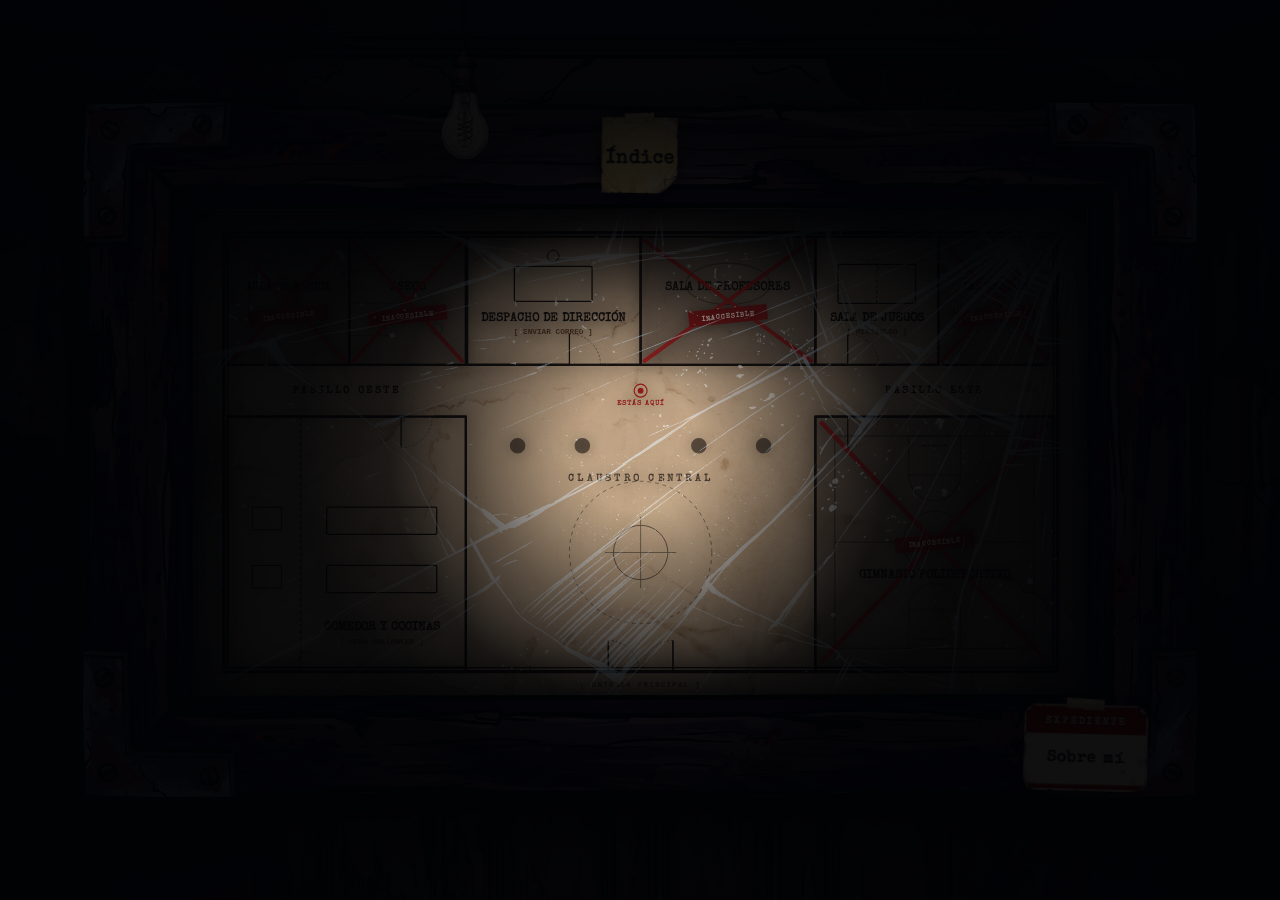
==== commit 4a71d43f: "feat: Aplicación responsive" ====
--- a/app/index.html
+++ b/app/index.html
@@ -6,8 +6,10 @@
   <title>DAWlloween - Plano del Colegio Clausurado</title>
   <link rel="stylesheet" href="css/globals.css">
   <link rel="stylesheet" href="css/map.css">
+  <link rel="stylesheet" href="css/aboutus.css">
 </head>
-<body class="map-page">
+<body class="map-page index-page">
+  <div class="blackout-curtain active" id="blackoutCurtain"></div>
 
   <main class="map-stage" id="mapStage">
     <div class="map-darkness-veil" id="mapDarknessVeil"></div>
@@ -243,8 +245,67 @@
         <div class="sticker-body-text">Sobre mí</div>
       </a>
     </div>
+
+    <div class="about-backdrop" id="aboutBackdrop" title="Volver al plano"></div>
+
+    <div class="about-modal-container" id="aboutModalContainer">
+      <div class="poster-wrapper" id="posterWrapper">
+        <img src="img/aboutus/cartel_missing_base.png" alt="Cartel Missing Expediente" class="poster-background-img">
+        <div class="poster-content-layer">
+          <div class="polaroid-photo-box">
+            <img src="img/aboutus/foto_desarrollador_retro.svg" alt="Sujeto de Investigación">
+          </div>
+
+          <div class="poster-top-info">
+            <div class="info-row">
+              <span class="info-label">DESARROLLADOR:</span>
+              <span class="info-value">Ángel D. Torres</span>
+            </div>
+            <div class="info-row">
+              <span class="info-label">CURSO:</span>
+              <span class="info-value">2º DAW</span>
+            </div>
+            <div class="info-row">
+              <span class="info-label">CENTRO:</span>
+              <span class="info-value">Atlántida CIDEP III</span>
+            </div>
+            <div class="info-row">
+              <span class="info-label">PROYECTO:</span>
+              <span class="info-value">DAWlloween</span>
+            </div>
+            <div class="info-row"></div>
+            <div class="info-row info-heading">ENLACES</div>
+            <div class="info-links-row">
+              <a href="https://github.com/AngeIDTorres/DAWlloween" target="_blank" rel="noopener noreferrer" class="dossier-link-btn dossier-icon-btn" id="repoLink" title="Repositorio DAWlloween">
+                <svg viewBox="0 0 24 24" width="28" height="28" fill="currentColor">
+                  <path d="M12 2C6.477 2 2 6.484 2 12.017c0 4.425 2.865 8.18 6.839 9.504.5.092.682-.217.682-.483 0-.237-.008-.868-.013-1.703-2.782.605-3.369-1.343-3.369-1.343-.454-1.158-1.11-1.466-1.11-1.466-.908-.62.069-.608.069-.608 1.003.07 1.53 1.032 1.53 1.032.892 1.53 2.341 1.088 2.91.832.092-.647.35-1.088.636-1.338-2.22-.253-4.555-1.113-4.555-4.951 0-1.093.39-1.988 1.029-2.688-.103-.253-.446-1.272.098-2.65 0 0 .84-.27 2.75 1.026A9.564 9.564 0 0112 6.844c.85.004 1.705.115 2.504.337 1.909-1.296 2.747-1.027 2.747-1.027.546 1.379.202 2.398.1 2.651.64.7 1.028 1.595 1.028 2.688 0 3.848-2.339 4.695-4.566 4.943.359.309.678.92.678 1.855 0 1.338-.012 2.419-.012 2.747 0 .268.18.58.688.482A10.019 10.019 0 0022 12.017C22 6.484 17.522 2 12 2z"/>
+                </svg>
+              </a>
+              <a href="https://www.linkedin.com/in/angeldt" target="_blank" rel="noopener noreferrer" class="dossier-link-btn dossier-icon-btn" id="linkedinLink" title="LinkedIn">
+                <svg viewBox="0 0 24 24" width="28" height="28" fill="currentColor">
+                  <path d="M19 3a2 2 0 0 1 2 2v14a2 2 0 0 1-2 2H5a2 2 0 0 1-2-2V5a2 2 0 0 1 2-2h14m-.5 15.5v-5.3a3.26 3.26 0 0 0-3.26-3.26c-.85 0-1.84.52-2.28 1.3v-1.11h-2.79v8.37h2.79v-4.93c0-.77.62-1.4 1.39-1.4a1.4 1.4 0 0 1 1.4 1.4v4.93h2.75M6.46 10.9v8.37H9.2V10.9H6.46M7.83 6.64a1.64 1.64 0 1 0 0 3.28 1.64 1.64 0 0 0 0-3.28z"/>
+                </svg>
+              </a>
+            </div>
+          </div>
+
+          <div class="dossier-heading">EXPEDIENTE · SOBRE EL PROYECTO</div>
+
+          <div class="poster-body-lines">
+            <div class="ruled-line">Estudiante de 2º de Desarrollo de Aplicaciones Web (CIDEP III).</div>
+            <div class="ruled-line">Proyecto interactivo temático para Halloween 2026.</div>
+            <div class="ruled-line"></div>
+            <div class="ruled-line ruled-heading">CONTENIDO DE LA PLATAFORMA</div>
+            <div class="ruled-line">• Plano: Exploración escolar con linterna interactiva.</div>
+            <div class="ruled-line">• Sala de Juegos: Minijuego de supervivencia y escape.</div>
+            <div class="ruled-line">• Comedor: Recetario temático con platos de Halloween.</div>
+            <div class="ruled-line">• Dirección: Redacción y envío de correos siniestros.</div>
+          </div>
+        </div>
+      </div>
+    </div>
   </main>
 
-  <script type="module" src="js/map.js"></script>
+  <script type="module" src="js/map.js?v=20261029_11"></script>
 </body>
 </html>
--- a/app/css/globals.css
+++ b/app/css/globals.css
@@ -2,17 +2,17 @@
 
 :root {
   --purple-dark: #231733;
-  --purple-mid: #3a2346;
-  --blue-night: #1d263b;
-  --blue-reflect: #2a3a56;
-  --red-blood: #5e1818;
-  --red-rust: #4e1414;
-  --amber-light: #c68e42;
-  --amber-glow: #dda95a;
-  --parchment-bg: #d3c6a6;
-  --parchment-txt: #e0d5b5;
-  --iron: #33373b;
-  --iron-worn: #4a4f54;
+  --purple-mid: #3A2346;
+  --blue-night: #1D263B;
+  --blue-reflect: #2A3A56;
+  --red-blood: #5E1818;
+  --red-rust: #4E1414;
+  --amber-light: #C68E42;
+  --amber-glow: #DDA95A;
+  --parchment-bg: #D3C6A6;
+  --parchment-txt: #E0D5B5;
+  --iron: #33373B;
+  --iron-worn: #4A4F54;
 }
 
 * {
@@ -92,3 +92,4 @@
   opacity: 1;
   pointer-events: all;
 }
+
--- a/app/css/map.css
+++ b/app/css/map.css
@@ -1,33 +1,33 @@
 .map-page {
-  margin: 0;
-  padding: 0;
-  width: 100vw;
-  height: 100vh;
-  overflow: hidden;
-  background: #06090e;
-  font-family: 'Special Elite', 'Courier New', monospace;
-  color: #c8d6e5;
-  user-select: none;
+    margin: 0;
+    padding: 0;
+    width: 100vw;
+    height: 100vh;
+    overflow: hidden;
+    background: #06090E;
+    font-family: 'Special Elite', 'Courier New', monospace;
+    color: #C8D6E5;
+    user-select: none;
 }
 
 .map-stage {
-  position: relative;
-  width: 100vw;
-  height: 100vh;
-  margin: 0;
-  display: flex;
-  align-items: center;
-  justify-content: center;
-  background:
-    radial-gradient(circle at 50% 50%, rgba(10, 20, 32, 0.2) 0%, rgba(2, 4, 7, 0.8) 100%),
-    url('../img/bg_mapa_pared.png') center center / cover no-repeat;
-  overflow: hidden;
-  cursor: none;
+    position: relative;
+    width: 100vw;
+    height: 100vh;
+    margin: 0;
+    display: flex;
+    align-items: center;
+    justify-content: center;
+    background:
+        radial-gradient(circle at 50% 50%, rgba(10, 20, 32, 0.2) 0%, rgba(2, 4, 7, 0.8) 100%),
+        url('../img/mapa/bg_mapa_pared.png') center center / cover no-repeat;
+    overflow: hidden;
+    cursor: none;
 }
 
 .map-stage.cursor-visible,
 .map-stage.room-lit {
-  cursor: default;
+    cursor: default;
 }
 
 .map-stage.cursor-visible .map-viewport,
@@ -38,592 +38,643 @@
 .map-stage.room-lit .map-inner-window,
 .map-stage.room-lit .map-svg-container,
 .map-stage.room-lit .map-svg-container svg {
-  cursor: default;
+    cursor: default;
 }
 
 .map-stage.cursor-visible .room-zone,
 .map-stage.room-lit .room-zone {
-  cursor: pointer;
+    cursor: pointer;
 }
 
 .map-stage.cursor-visible .room-zone.closed,
 .map-stage.room-lit .room-zone.closed {
-  cursor: not-allowed;
+    cursor: not-allowed;
 }
 
 .map-viewport {
-  position: relative;
-  width: min(88vw, 1340px);
-  aspect-ratio: 2198 / 1378;
-  max-height: min(82vh, 840px);
-  background: transparent;
-  display: flex;
-  align-items: center;
-  justify-content: center;
-  transform-origin: center center;
-  transition: transform 0.3s ease-out;
+    position: relative;
+    width: min(88vw, 1340px);
+    aspect-ratio: 2198 / 1378;
+    max-height: min(82vh, 840px);
+    background: transparent;
+    display: flex;
+    align-items: center;
+    justify-content: center;
+    transform-origin: center center;
+    transition: transform 0.3s ease-out;
+    container-type: inline-size;
 }
 
 .map-inner-window {
-  position: absolute;
-  top: 15.82%;
-  left: 10.37%;
-  width: 79.3%;
-  height: 68.87%;
-  overflow: hidden;
-  z-index: 10;
+    position: absolute;
+    top: 15.82%;
+    left: 10.37%;
+    width: 79.3%;
+    height: 68.87%;
+    overflow: hidden;
+    z-index: 10;
 }
 
 .map-paper-layer {
-  position: absolute;
-  inset: 0;
-  pointer-events: none;
-  background: url('../img/papel_mapa_pergamino.png') center / 100% 100% no-repeat;
-  filter: brightness(0.82) contrast(1.08);
-  z-index: 1;
+    position: absolute;
+    inset: 0;
+    pointer-events: none;
+    background: url('../img/mapa/papel_mapa_pergamino.png') center / 100% 100% no-repeat;
+    filter: brightness(0.82) contrast(1.08);
+    z-index: 1;
 }
 
 .map-svg-container {
-  position: absolute;
-  inset: 0;
-  width: 100%;
-  height: 100%;
-  display: flex;
-  align-items: center;
-  justify-content: center;
-  z-index: 5;
+    position: absolute;
+    inset: 0;
+    width: 100%;
+    height: 100%;
+    display: flex;
+    align-items: center;
+    justify-content: center;
+    z-index: 5;
 }
 
 .map-glass-overlay {
-  position: absolute;
-  inset: 0;
-  pointer-events: none;
-  background: url('../img/cristal_quebrado.png') center / 100% 100% no-repeat;
-  mix-blend-mode: screen;
-  opacity: 0.65;
-  z-index: 10;
+    position: absolute;
+    inset: 0;
+    pointer-events: none;
+    background: url('../img/mapa/cristal_quebrado.png') center / 100% 100% no-repeat;
+    mix-blend-mode: screen;
+    opacity: 0.65;
+    z-index: 10;
 }
 
 .map-frame-overlay {
-  position: absolute;
-  inset: 0;
-  pointer-events: none;
-  background: url('../img/marco_madera_vacio.png') center / 100% 100% no-repeat;
-  z-index: 20;
-  filter: drop-shadow(0 20px 45px rgba(0, 0, 0, 0.95)) drop-shadow(0 6px 18px rgba(0, 0, 0, 0.8));
+    position: absolute;
+    inset: 0;
+    pointer-events: none;
+    background: url('../img/mapa/marco_madera_vacio.png') center / 100% 100% no-repeat;
+    z-index: 20;
+    filter: drop-shadow(0 20px 45px rgba(0, 0, 0, 0.95)) drop-shadow(0 6px 18px rgba(0, 0, 0, 0.8));
 }
 
 .map-svg-container svg {
-  width: 100%;
-  height: 100%;
-  max-height: 100%;
-  object-fit: contain;
-  filter: drop-shadow(0 0 8px rgba(0, 0, 0, 0.6));
+    width: 100%;
+    height: 100%;
+    max-height: 100%;
+    object-fit: contain;
+    filter: drop-shadow(0 0 8px rgba(0, 0, 0, 0.6));
 }
 
 .room-zone {
-  transition: all 0.25s ease;
+    transition: all 0.25s ease;
 }
 
 .room-zone:hover > rect:first-child {
-  fill: rgba(221, 169, 90, 0.35) !important;
-  stroke: #dda95a !important;
-  stroke-width: 4px !important;
-  filter: drop-shadow(0 0 12px rgba(221, 169, 90, 0.6));
+    fill: rgba(221, 169, 90, 0.35) !important;
+    stroke: #DDA95A !important;
+    stroke-width: 4px !important;
+    filter: drop-shadow(0 0 12px rgba(221, 169, 90, 0.6));
 }
 
 .room-zone.closed:hover > rect:first-child {
-  fill: rgba(90, 15, 15, 0.5) !important;
-  stroke: #9e1b1b !important;
-  stroke-width: 3.5px !important;
-  filter: drop-shadow(0 0 12px rgba(158, 27, 27, 0.6));
+    fill: rgba(90, 15, 15, 0.5) !important;
+    stroke: #9E1B1B !important;
+    stroke-width: 3.5px !important;
+    filter: drop-shadow(0 0 12px rgba(158, 27, 27, 0.6));
 }
 
 .frame-sticker-about {
-  position: absolute;
-  left: 74%;
-  bottom: 1.8%;
-  width: 144px;
-  height: 108px;
-  background: url('../img/etiqueta_sobre_mi_blank.png') center / 100% 100% no-repeat;
-  z-index: 35;
-  cursor: pointer;
-  text-decoration: none;
-  transform-origin: 50% 4px;
-  transform: perspective(600px) rotateX(0deg) rotate(1.5deg);
-  transition:
-    transform 0.35s cubic-bezier(0.25, 1, 0.5, 1),
-    filter 0.35s ease;
-  user-select: none;
-  filter: drop-shadow(0 4px 10px rgba(0, 0, 0, 0.75));
+    position: absolute;
+    right: 4.8%;
+    left: auto;
+    bottom: 1.8%;
+    width: clamp(82px, 11cqi, 144px);
+    aspect-ratio: 144 / 108;
+    height: auto;
+    background: url('../img/mapa/etiqueta_sobre_mi_blank.png') center / 100% 100% no-repeat;
+    z-index: 35;
+    cursor: pointer;
+    text-decoration: none;
+    transform-origin: 50% 4px;
+    transform: perspective(600px) rotateX(0deg) rotate(1.5deg);
+    transition: transform 0.35s cubic-bezier(0.25, 1, 0.5, 1), filter 0.35s ease;
+    user-select: none;
+    filter: drop-shadow(0 4px 10px rgba(0, 0, 0, 0.75));
 }
 
 .frame-sticker-about:hover {
-  transform: perspective(600px) rotateX(24deg) rotate(0.5deg) translateZ(8px);
-  filter: drop-shadow(0 16px 22px rgba(0, 0, 0, 0.88)) drop-shadow(0 2px 6px rgba(0, 0, 0, 0.6));
+    transform: perspective(600px) rotateX(24deg) rotate(0.5deg) translateZ(8px);
+    filter: drop-shadow(0 16px 22px rgba(0, 0, 0, 0.88)) drop-shadow(0 2px 6px rgba(0, 0, 0, 0.6));
 }
 
 .sticker-header-text {
-  position: absolute;
-  top: 13%;
-  left: 8%;
-  width: 84%;
-  height: 25%;
-  display: flex;
-  align-items: center;
-  justify-content: center;
-  font-family: 'Special Elite', monospace;
-  font-size: 11.5px;
-  font-weight: bold;
-  color: #f8efe2;
-  letter-spacing: 2.5px;
-  text-shadow: 0 1px 2px rgba(0, 0, 0, 0.8);
-  pointer-events: none;
+    position: absolute;
+    top: 13%;
+    left: 8%;
+    width: 84%;
+    height: 25%;
+    display: flex;
+    align-items: center;
+    justify-content: center;
+    font-family: 'Special Elite', monospace;
+    font-size: clamp(7.5px, 0.92cqi, 11.5px);
+    font-weight: bold;
+    color: #F8EFE2;
+    letter-spacing: clamp(1px, 0.2cqi, 2.5px);
+    text-shadow: 0 1px 2px rgba(0, 0, 0, 0.8);
+    pointer-events: none;
 }
 
 .sticker-body-text {
-  position: absolute;
-  top: 40%;
-  left: 8%;
-  width: 84%;
-  height: 52%;
-  display: flex;
-  align-items: center;
-  justify-content: center;
-  font-family: 'Special Elite', monospace;
-  font-size: 18.5px;
-  font-weight: bold;
-  color: #1a1412;
-  letter-spacing: 1px;
-  pointer-events: none;
+    position: absolute;
+    top: 40%;
+    left: 8%;
+    width: 84%;
+    height: 52%;
+    display: flex;
+    align-items: center;
+    justify-content: center;
+    font-family: 'Special Elite', monospace;
+    font-size: clamp(11px, 1.42cqi, 18.5px);
+    font-weight: bold;
+    color: #1A1412;
+    letter-spacing: 1px;
+    pointer-events: none;
 }
 
 .frame-postit {
-  position: absolute;
-  top: 1.8%;
-  left: 50%;
-  width: 104px;
-  height: 104px;
-  background: url('../img/posit.png') center / 100% 100% no-repeat;
-  color: #1a1412;
-  padding: 18px 8px 8px;
-  transform-origin: 50% 0%;
-  transform: perspective(600px) rotateX(0deg) translateX(-50%) rotate(0.5deg);
-  transition:
-    width 0.3s cubic-bezier(0.25, 1, 0.5, 1),
-    height 0.3s cubic-bezier(0.25, 1, 0.5, 1),
-    transform 0.35s cubic-bezier(0.25, 1, 0.5, 1),
-    filter 0.35s ease;
-  z-index: 35;
-  user-select: none;
-  filter: drop-shadow(0 6px 14px rgba(0, 0, 0, 0.75));
-  cursor: pointer;
-  box-sizing: border-box;
-  overflow: hidden;
+    position: absolute;
+    top: 1.8%;
+    left: 50%;
+    width: clamp(74px, 8cqi, 104px);
+    aspect-ratio: 1;
+    height: auto;
+    background: url('../img/mapa/posit.png') center / 100% 100% no-repeat;
+    color: #1A1412;
+    padding: 16px 8px 8px;
+    transform-origin: 50% 0%;
+    transform: perspective(600px) rotateX(0deg) translateX(-50%) rotate(0.5deg);
+    transition: width 0.3s cubic-bezier(0.25, 1, 0.5, 1), height 0.3s cubic-bezier(0.25, 1, 0.5, 1), transform 0.35s cubic-bezier(0.25, 1, 0.5, 1), filter 0.35s ease;
+    z-index: 35;
+    user-select: none;
+    filter: drop-shadow(0 6px 14px rgba(0, 0, 0, 0.75));
+    cursor: pointer;
+    box-sizing: border-box;
+    overflow: hidden;
 }
 
 .frame-postit:hover:not(.expanded) {
-  transform: perspective(600px) rotateX(18deg) translateX(-50%) rotate(1deg) translateZ(8px);
-  filter: drop-shadow(0 16px 22px rgba(0, 0, 0, 0.88)) drop-shadow(0 2px 6px rgba(0, 0, 0, 0.6));
+    transform: perspective(600px) rotateX(18deg) translateX(-50%) rotate(1deg) translateZ(8px);
+    filter: drop-shadow(0 16px 22px rgba(0, 0, 0, 0.88)) drop-shadow(0 2px 6px rgba(0, 0, 0, 0.6));
 }
 
 .frame-postit.expanded {
-  width: 242px;
-  height: 232px;
-  min-height: 232px;
-  padding: 26px 20px 16px 36px;
-  transform: perspective(600px) rotateX(0deg) translateX(-50%);
-  filter: drop-shadow(0 20px 32px rgba(0, 0, 0, 0.92)) drop-shadow(0 4px 10px rgba(0, 0, 0, 0.7));
-  cursor: default;
-  overflow: visible;
+    width: min(90cqi, 242px);
+    height: min(85cqb, 232px);
+    min-height: 180px;
+    aspect-ratio: auto;
+    padding: 24px 18px 14px 28px;
+    transform: perspective(600px) rotateX(0deg) translateX(-50%);
+    filter: drop-shadow(0 20px 32px rgba(0, 0, 0, 0.92)) drop-shadow(0 4px 10px rgba(0, 0, 0, 0.7));
+    cursor: default;
+    overflow: visible;
 }
 
 .postit-tape {
-  display: none;
+    display: none;
 }
 
 .postit-collapsed-view {
-  display: flex;
-  align-items: center;
-  justify-content: center;
-  height: 100%;
-  width: 100%;
+    display: flex;
+    align-items: center;
+    justify-content: center;
+    height: 100%;
+    width: 100%;
 }
 
 .frame-postit.expanded .postit-collapsed-view {
-  display: none;
+    display: none;
 }
 
 .postit-title-main {
-  font-family: 'Special Elite', monospace;
-  font-size: 19px;
-  font-weight: bold;
-  color: #1a1412;
-  letter-spacing: 1px;
+    font-family: 'Special Elite', monospace;
+    font-size: 19px;
+    font-weight: bold;
+    color: #1A1412;
+    letter-spacing: 1px;
 }
 
 .postit-expanded-view {
-  display: none;
-  flex-direction: column;
-  opacity: 0;
+    display: none;
+    flex-direction: column;
+    opacity: 0;
 }
 
 .frame-postit.expanded .postit-expanded-view {
-  display: flex;
-  opacity: 1;
-  animation: postitFadeIn 0.25s ease forwards;
+    display: flex;
+    opacity: 1;
+    animation: postitFadeIn 0.25s ease forwards;
 }
 
 @keyframes postitFadeIn {
-  from {
-    opacity: 0;
-    transform: translateY(-4px);
-  }
-  to {
+    from {
+        opacity: 0;
+        transform: translateY(-4px);
+    }
+    to {
+        opacity: 1;
+        transform: translateY(0);
+    }
+}
+
+.postit-header {
+    display: flex;
+    align-items: center;
+    justify-content: space-between;
+    border-bottom: 1.5px solid rgba(26, 20, 18, 0.25);
+    padding-bottom: 6px;
+    margin-bottom: 12px;
+    margin-left: 4px;
+    margin-right: 4px;
+}
+
+.postit-header-title {
+    font-family: 'Special Elite', monospace;
+    font-size: 14px;
+    font-weight: bold;
+    color: #1A1412;
+    letter-spacing: 1.5px;
+}
+
+.postit-close-btn {
+    background: none;
+    border: none;
+    font-family: 'Special Elite', monospace;
+    font-size: 19px;
+    font-weight: bold;
+    color: #1A1412;
+    cursor: pointer;
+    line-height: 1;
+    padding: 0 2px;
+    opacity: 0.65;
+    transition: opacity 0.2s ease, transform 0.2s ease;
+}
+
+.postit-close-btn:hover {
     opacity: 1;
-    transform: translateY(0);
-  }
-}
-
-.postit-header {
-  display: flex;
-  align-items: center;
-  justify-content: space-between;
-  border-bottom: 1.5px solid rgba(26, 20, 18, 0.25);
-  padding-bottom: 6px;
-  margin-bottom: 12px;
-  margin-left: 4px;
-  margin-right: 4px;
-}
-
-.postit-header-title {
-  font-family: 'Special Elite', monospace;
-  font-size: 14px;
-  font-weight: bold;
-  color: #1a1412;
-  letter-spacing: 1.5px;
-}
-
-.postit-close-btn {
-  background: none;
-  border: none;
-  font-family: 'Special Elite', monospace;
-  font-size: 19px;
-  font-weight: bold;
-  color: #1a1412;
-  cursor: pointer;
-  line-height: 1;
-  padding: 0 2px;
-  opacity: 0.65;
-  transition:
-    opacity 0.2s ease,
-    transform 0.2s ease;
-}
-
-.postit-close-btn:hover {
-  opacity: 1;
-  transform: scale(1.2);
+    transform: scale(1.2);
 }
 
 .postit-content {
-  display: flex;
-  flex-direction: column;
-  gap: 10px;
-  margin-left: 6px;
+    display: flex;
+    flex-direction: column;
+    gap: 10px;
+    margin-left: 6px;
 }
 
 .postit-link {
-  font-family: 'Special Elite', monospace;
-  font-size: 17px;
-  font-weight: bold;
-  color: #1a1412;
-  letter-spacing: 0.5px;
-  cursor: pointer;
-  transition:
-    color 0.2s ease,
-    transform 0.2s ease;
-  padding: 2px 0;
+    font-family: 'Special Elite', monospace;
+    font-size: 17px;
+    font-weight: bold;
+    color: #1A1412;
+    letter-spacing: 0.5px;
+    cursor: pointer;
+    transition: color 0.2s ease, transform 0.2s ease;
+    padding: 2px 0;
 }
 
 .postit-link:hover {
-  color: #7a1818;
-  transform: translateX(4px);
+    color: #7A1818;
+    transform: translateX(4px);
 }
 
 .hanging-lamp {
-  position: absolute;
-  top: 0;
-  left: calc(50% - 220px);
-  width: 96px;
-  height: 194px;
-  z-index: 50;
-  cursor: pointer;
-  transform-origin: 50% 0%;
-  animation: lampSwayCycle 7.8s ease-in-out infinite;
-  user-select: none;
-  will-change: transform;
+    position: absolute;
+    top: 0;
+    left: clamp(16px, calc(50% - clamp(60px, 16vw, 220px)), calc(50% - 220px));
+    width: clamp(66px, 7vw, 96px);
+    aspect-ratio: 96 / 194;
+    height: auto;
+    z-index: 50;
+    cursor: pointer;
+    transform-origin: 50% 0%;
+    animation: lampSwayCycle 7.8s ease-in-out infinite;
+    user-select: none;
+    will-change: transform;
 }
 
 .map-stage.room-lit .hanging-lamp,
 .hanging-lamp.lamp-flickering {
-  z-index: 65;
+    z-index: 65;
 }
 
 @keyframes lampSwayCycle {
-  0% {
-    transform: rotate(-6deg);
-  }
-  50% {
-    transform: rotate(6deg);
-  }
-  100% {
-    transform: rotate(-6deg);
-  }
+    0% {
+        transform: rotate(-6deg);
+    }
+    50% {
+        transform: rotate(6deg);
+    }
+    100% {
+        transform: rotate(-6deg);
+    }
 }
 
 .lamp-graphic {
-  position: absolute;
-  inset: 0;
-  width: 100%;
-  height: 100%;
-  pointer-events: none;
-  transition: opacity 0.25s ease;
+    position: absolute;
+    inset: 0;
+    width: 100%;
+    height: 100%;
+    pointer-events: none;
+    transition: opacity 0.25s ease;
 }
 
 .lamp-graphic.lamp-off {
-  background: url('../img/bombilla_apagada.png') center top / contain no-repeat;
-  opacity: 1;
+    background: url('../img/mapa/bombilla_apagada.png') center top / contain no-repeat;
+    opacity: 1;
 }
 
 .lamp-graphic.lamp-on {
-  background: url('../img/bombilla_encendida.png') center top / contain no-repeat;
-  opacity: 0;
-  filter: drop-shadow(0 0 10px rgba(255, 180, 50, 0.5));
+    background: url('../img/mapa/bombilla_encendida.png') center top / contain no-repeat;
+    opacity: 0;
+    filter: drop-shadow(0 0 10px rgba(255, 180, 50, 0.5));
 }
 
 .map-stage.room-lit .hanging-lamp .lamp-graphic.lamp-off {
-  opacity: 0;
+    opacity: 0;
 }
 
 .map-stage.room-lit .hanging-lamp .lamp-graphic.lamp-on {
-  opacity: 1;
+    opacity: 1;
 }
 
 .lamp-glow-aura {
-  position: absolute;
-  top: 76%;
-  left: 50%;
-  transform: translate(-50%, -50%) scale(0.8);
-  width: 110px;
-  height: 110px;
-  border-radius: 50%;
-  background: radial-gradient(circle, rgba(255, 195, 90, 0.45) 0%, rgba(230, 140, 30, 0.18) 45%, transparent 75%);
-  opacity: 0;
-  pointer-events: none;
-  transition:
-    opacity 0.3s ease,
-    transform 0.3s ease;
-  filter: blur(8px);
-  z-index: 1;
+    position: absolute;
+    top: 76%;
+    left: 50%;
+    transform: translate(-50%, -50%) scale(0.8);
+    width: 110px;
+    height: 110px;
+    border-radius: 50%;
+    background: radial-gradient(circle, rgba(255, 195, 90, 0.45) 0%, rgba(230, 140, 30, 0.18) 45%, transparent 75%);
+    opacity: 0;
+    pointer-events: none;
+    transition: opacity 0.3s ease, transform 0.3s ease;
+    filter: blur(8px);
+    z-index: 1;
 }
 
 .map-stage.room-lit .hanging-lamp .lamp-glow-aura {
-  opacity: 0.85;
-  transform: translate(-50%, -50%) scale(1.15);
+    opacity: 0.85;
+    transform: translate(-50%, -50%) scale(1.15);
 }
 
 .lamp-light-cone {
-  position: absolute;
-  top: 76%;
-  left: 50%;
-  transform: translate(-50%, -30px);
-  width: min(72vw, 540px);
-  height: min(60vh, 460px);
-  pointer-events: none;
-  opacity: 0;
-  transition: opacity 0.4s ease;
-  z-index: -1;
-  background: radial-gradient(ellipse 48% 48% at 50% 46%, rgba(250, 195, 110, 0.28) 0%, rgba(220, 150, 60, 0.14) 32%, rgba(180, 100, 30, 0.04) 58%, transparent 76%);
-  -webkit-backdrop-filter: brightness(1.22) contrast(1.04);
-  backdrop-filter: brightness(1.22) contrast(1.04);
-  -webkit-mask-image: radial-gradient(ellipse 48% 48% at 50% 46%, #000 0%, #000 16%, rgba(0, 0, 0, 0.52) 40%, rgba(0, 0, 0, 0.1) 58%, transparent 76%);
-  mask-image: radial-gradient(ellipse 48% 48% at 50% 46%, #000 0%, #000 16%, rgba(0, 0, 0, 0.52) 40%, rgba(0, 0, 0, 0.1) 58%, transparent 76%);
+    position: absolute;
+    top: 76%;
+    left: 50%;
+    transform: translate(-50%, -30px);
+    width: min(72vw, 540px);
+    height: min(60vh, 460px);
+    pointer-events: none;
+    opacity: 0;
+    transition: opacity 0.4s ease;
+    z-index: -1;
+    background: radial-gradient(
+        ellipse 48% 48% at 50% 46%,
+        rgba(250, 195, 110, 0.28) 0%,
+        rgba(220, 150, 60, 0.14) 32%,
+        rgba(180, 100, 30, 0.04) 58%,
+        transparent 76%
+    );
+    -webkit-backdrop-filter: brightness(1.22) contrast(1.04);
+    backdrop-filter: brightness(1.22) contrast(1.04);
+    -webkit-mask-image: radial-gradient(
+        ellipse 48% 48% at 50% 46%,
+        #000 0%,
+        #000 16%,
+        rgba(0, 0, 0, 0.52) 40%,
+        rgba(0, 0, 0, 0.1) 58%,
+        transparent 76%
+    );
+    mask-image: radial-gradient(
+        ellipse 48% 48% at 50% 46%,
+        #000 0%,
+        #000 16%,
+        rgba(0, 0, 0, 0.52) 40%,
+        rgba(0, 0, 0, 0.1) 58%,
+        transparent 76%
+    );
 }
 
 .map-stage.room-lit .hanging-lamp .lamp-light-cone {
-  opacity: 1;
+    opacity: 1;
 }
 
 .map-stage.room-lit .map-darkness-veil {
-  opacity: 0.72;
-  background: radial-gradient(ellipse 80% 75% at 50% 50%, rgba(5, 8, 14, 0.45) 0%, rgba(3, 5, 9, 0.72) 50%, rgba(1, 2, 4, 0.95) 85%);
-  pointer-events: none;
+    opacity: 0.72;
+    background: radial-gradient(
+        ellipse 80% 75% at 50% 50%,
+        rgba(5, 8, 14, 0.45) 0%,
+        rgba(3, 5, 9, 0.72) 50%,
+        rgba(1, 2, 4, 0.95) 85%
+    );
+    pointer-events: none;
 }
 
 .map-stage.room-lit .map-paper-layer {
-  filter: brightness(0.92) contrast(1.04);
+    filter: brightness(0.92) contrast(1.04);
 }
 
 .map-stage.room-lit .map-flashlight {
-  opacity: 0 !important;
+    opacity: 0 !important;
 }
 
 @keyframes lampGraphicFlicker {
-  0%,
-  30%,
-  100% {
+    0%, 30%, 100% {
+        opacity: 0;
+    }
+    12%, 22% {
+        opacity: 0.85;
+    }
+    46%, 76% {
+        opacity: 1;
+    }
+}
+
+@keyframes lampAuraFlicker {
+    0%, 30%, 100% {
+        opacity: 0;
+        transform: translate(-50%, -50%) scale(0.8);
+    }
+    12%, 22% {
+        opacity: 0.7;
+        transform: translate(-50%, -50%) scale(1.1);
+    }
+    46%, 76% {
+        opacity: 1;
+        transform: translate(-50%, -50%) scale(1.3);
+    }
+}
+
+@keyframes lampConeFlicker {
+    0%, 30%, 100% {
+        opacity: 0;
+    }
+    12%, 22% {
+        opacity: 0.75;
+    }
+    46%, 76% {
+        opacity: 1;
+    }
+}
+
+.hanging-lamp.lamp-flickering .lamp-graphic.lamp-on {
+    animation: lampGraphicFlicker 0.42s ease-in-out;
+}
+
+.hanging-lamp.lamp-flickering .lamp-glow-aura {
+    animation: lampAuraFlicker 0.42s ease-in-out;
+}
+
+.hanging-lamp.lamp-flickering .lamp-light-cone {
+    animation: lampConeFlicker 0.42s ease-in-out;
+}
+
+.map-stage.lamp-flickering-ambient .map-darkness-veil {
+    opacity: 0.55;
+    transition: opacity 0.08s ease;
+}
+
+.map-stage.lamp-flickering-ambient .map-paper-layer {
+    filter: brightness(0.95) contrast(1.04);
+    transition: filter 0.08s ease;
+}
+
+.map-darkness-veil {
+    position: fixed;
+    top: 0;
+    left: 0;
+    width: 100vw;
+    height: 100vh;
+    pointer-events: none;
+    z-index: 60;
+    background: radial-gradient(
+        circle 340px at var(--map-light-x, 50vw) var(--map-light-y, 50vh),
+        transparent 0%,
+        transparent 18%,
+        rgba(2, 3, 6, 0.52) 48%,
+        rgba(1, 2, 4, 0.86) 74%,
+        rgba(1, 2, 4, 0.94) 100%
+    );
+    transition: opacity 0.4s ease;
+    will-change: background;
+}
+
+.map-darkness-veil.lights-off {
+    background: radial-gradient(
+        circle 200px at var(--map-light-x, 50vw) var(--map-light-y, 50vh),
+        transparent 0%,
+        transparent 10%,
+        rgba(1, 2, 4, 0.75) 50%,
+        rgba(0, 1, 2, 0.98) 100%
+    );
+}
+
+.map-flashlight {
+    position: fixed;
+    top: 0;
+    left: 0;
+    width: 580px;
+    height: 580px;
+    border-radius: 50%;
+    pointer-events: none;
+    transform: translate(-50%, -50%);
+    -webkit-backdrop-filter: brightness(1.38) contrast(1.1);
+    backdrop-filter: brightness(1.38) contrast(1.1);
+    background: radial-gradient(
+        circle,
+        rgba(255, 238, 195, 0.14) 0%,
+        rgba(235, 200, 130, 0.05) 45%,
+        transparent 75%
+    );
+    -webkit-mask-image: radial-gradient(
+        circle at 50% 50%,
+        #000 0%,
+        #000 18%,
+        rgba(0, 0, 0, 0.75) 40%,
+        rgba(0, 0, 0, 0.35) 60%,
+        rgba(0, 0, 0, 0.08) 80%,
+        transparent 96%
+    );
+    mask-image: radial-gradient(
+        circle at 50% 50%,
+        #000 0%,
+        #000 18%,
+        rgba(0, 0, 0, 0.75) 40%,
+        rgba(0, 0, 0, 0.35) 60%,
+        rgba(0, 0, 0, 0.08) 80%,
+        transparent 96%
+    );
+    -webkit-mask-size: 100% 100%;
+    mask-size: 100% 100%;
+    -webkit-mask-repeat: no-repeat;
+    mask-repeat: no-repeat;
+    z-index: 70;
     opacity: 0;
-  }
-  12%,
-  22% {
-    opacity: 0.85;
-  }
-  46%,
-  76% {
+    transition: opacity 0.35s ease;
+    will-change: transform;
+}
+
+.map-flashlight::before {
+    content: '';
+    position: absolute;
+    inset: 0;
+    border-radius: 50%;
+    background-image: url('../img/common/luz_linterna_anim.png');
+    background-size: calc(580px * 10) 580px;
+    background-repeat: no-repeat;
+    animation: mapFlashlightFlicker 1.2s steps(10) infinite;
+    mix-blend-mode: screen;
+    opacity: 0.28;
+    filter: brightness(1.15) sepia(18%) saturate(135%);
+    pointer-events: none;
+    -webkit-mask-image: radial-gradient(circle at 50% 50%, #000 0%, #000 20%, rgba(0, 0, 0, 0.65) 42%, rgba(0, 0, 0, 0.22) 64%, transparent 86%);
+    mask-image: radial-gradient(circle at 50% 50%, #000 0%, #000 20%, rgba(0, 0, 0, 0.65) 42%, rgba(0, 0, 0, 0.22) 64%, transparent 86%);
+}
+
+.map-flashlight::after {
+    content: '';
+    position: absolute;
+    inset: 0;
+    border-radius: 50%;
+    background: radial-gradient(circle at 50% 50%, rgba(255, 235, 185, 0.14) 0%, rgba(225, 190, 120, 0.04) 45%, transparent 75%);
+    filter: blur(28px);
+    pointer-events: none;
+    mix-blend-mode: screen;
+}
+
+@keyframes mapFlashlightFlicker {
+    from {
+        background-position: 0px 0px;
+    }
+    to {
+        background-position: calc(580px * -10) 0px;
+    }
+}
+
+.map-flashlight.visible {
     opacity: 1;
-  }
-}
-
-@keyframes lampAuraFlicker {
-  0%,
-  30%,
-  100% {
-    opacity: 0;
-    transform: translate(-50%, -50%) scale(0.8);
-  }
-  12%,
-  22% {
-    opacity: 0.7;
-    transform: translate(-50%, -50%) scale(1.1);
-  }
-  46%,
-  76% {
-    opacity: 1;
-    transform: translate(-50%, -50%) scale(1.3);
-  }
-}
-
-@keyframes lampConeFlicker {
-  0%,
-  30%,
-  100% {
-    opacity: 0;
-  }
-  12%,
-  22% {
-    opacity: 0.75;
-  }
-  46%,
-  76% {
-    opacity: 1;
-  }
-}
-
-.hanging-lamp.lamp-flickering .lamp-graphic.lamp-on {
-  animation: lampGraphicFlicker 0.42s ease-in-out;
-}
-
-.hanging-lamp.lamp-flickering .lamp-glow-aura {
-  animation: lampAuraFlicker 0.42s ease-in-out;
-}
-
-.hanging-lamp.lamp-flickering .lamp-light-cone {
-  animation: lampConeFlicker 0.42s ease-in-out;
-}
-
-.map-stage.lamp-flickering-ambient .map-darkness-veil {
-  opacity: 0.55;
-  transition: opacity 0.08s ease;
-}
-
-.map-stage.lamp-flickering-ambient .map-paper-layer {
-  filter: brightness(0.95) contrast(1.04);
-  transition: filter 0.08s ease;
-}
-
-.map-darkness-veil {
-  position: fixed;
-  top: 0;
-  left: 0;
-  width: 100vw;
-  height: 100vh;
-  pointer-events: none;
-  z-index: 60;
-  background: radial-gradient(circle 340px at var(--map-light-x, 50vw) var(--map-light-y, 50vh), transparent 0%, transparent 18%, rgba(2, 3, 6, 0.52) 48%, rgba(1, 2, 4, 0.86) 74%, rgba(1, 2, 4, 0.94) 100%);
-  transition: opacity 0.4s ease;
-  will-change: background;
-}
-
-.map-darkness-veil.lights-off {
-  background: radial-gradient(circle 200px at var(--map-light-x, 50vw) var(--map-light-y, 50vh), transparent 0%, transparent 10%, rgba(1, 2, 4, 0.75) 50%, rgba(0, 1, 2, 0.98) 100%);
-}
-
-.map-flashlight {
-  position: fixed;
-  top: 0;
-  left: 0;
-  width: 580px;
-  height: 580px;
-  border-radius: 50%;
-  pointer-events: none;
-  transform: translate(-50%, -50%);
-  -webkit-backdrop-filter: brightness(1.38) contrast(1.1);
-  backdrop-filter: brightness(1.38) contrast(1.1);
-  background: radial-gradient(circle, rgba(255, 238, 195, 0.14) 0%, rgba(235, 200, 130, 0.05) 45%, transparent 75%);
-  -webkit-mask-image: radial-gradient(circle at 50% 50%, #000 0%, #000 18%, rgba(0, 0, 0, 0.75) 40%, rgba(0, 0, 0, 0.35) 60%, rgba(0, 0, 0, 0.08) 80%, transparent 96%);
-  mask-image: radial-gradient(circle at 50% 50%, #000 0%, #000 18%, rgba(0, 0, 0, 0.75) 40%, rgba(0, 0, 0, 0.35) 60%, rgba(0, 0, 0, 0.08) 80%, transparent 96%);
-  -webkit-mask-size: 100% 100%;
-  mask-size: 100% 100%;
-  -webkit-mask-repeat: no-repeat;
-  mask-repeat: no-repeat;
-  z-index: 70;
-  opacity: 0;
-  transition: opacity 0.35s ease;
-  will-change: transform;
-}
-
-.map-flashlight::before {
-  content: '';
-  position: absolute;
-  inset: 0;
-  border-radius: 50%;
-  background-image: url('../img/luz_linterna_anim.png');
-  background-size: calc(580px * 10) 580px;
-  background-repeat: no-repeat;
-  animation: mapFlashlightFlicker 1.2s steps(10) infinite;
-  mix-blend-mode: screen;
-  opacity: 0.28;
-  filter: brightness(1.15) sepia(18%) saturate(135%);
-  pointer-events: none;
-  -webkit-mask-image: radial-gradient(circle at 50% 50%, #000 0%, #000 20%, rgba(0, 0, 0, 0.65) 42%, rgba(0, 0, 0, 0.22) 64%, transparent 86%);
-  mask-image: radial-gradient(circle at 50% 50%, #000 0%, #000 20%, rgba(0, 0, 0, 0.65) 42%, rgba(0, 0, 0, 0.22) 64%, transparent 86%);
-}
-
-.map-flashlight::after {
-  content: '';
-  position: absolute;
-  inset: 0;
-  border-radius: 50%;
-  background: radial-gradient(circle at 50% 50%, rgba(255, 235, 185, 0.14) 0%, rgba(225, 190, 120, 0.04) 45%, transparent 75%);
-  filter: blur(28px);
-  pointer-events: none;
-  mix-blend-mode: screen;
-}
-
-@keyframes mapFlashlightFlicker {
-  from {
-    background-position: 0px 0px;
-  }
-  to {
-    background-position: calc(580px * -10) 0px;
-  }
-}
-
-.map-flashlight.visible {
-  opacity: 1;
 }
 
 .map-flashlight.off {
-  opacity: 0 !important;
-  display: none !important;
-}
+    opacity: 0 !important;
+    display: none !important;
+}
+
+@media (max-width: 768px) {
+    .map-viewport {
+        width: min(96vw, 1340px);
+    }
+}
+
+
+
+
--- a/app/css/aboutus.css
+++ b/app/css/aboutus.css
@@ -0,0 +1,345 @@
+.about-page,
+.about-page .map-stage {
+  cursor: default !important;
+}
+
+.about-page .map-viewport {
+  pointer-events: none;
+  user-select: none;
+}
+
+.index-page .about-backdrop,
+.index-page .about-modal-container {
+  display: none;
+}
+
+.index-page .about-backdrop.active {
+  display: block;
+}
+
+.index-page .about-modal-container.active {
+  display: flex;
+}
+
+.about-backdrop {
+  position: fixed;
+  inset: 0;
+  background: rgba(4, 3, 6, 0.84);
+  backdrop-filter: blur(2.5px);
+  z-index: 50;
+  cursor: pointer;
+}
+
+.about-modal-container {
+  position: fixed;
+  inset: 0;
+  z-index: 60;
+  display: flex;
+  align-items: flex-start;
+  justify-content: center;
+  pointer-events: none;
+  padding-top: max(16px, 2.2vh);
+  padding-bottom: 8px;
+  padding-left: 12px;
+  padding-right: 12px;
+  box-sizing: border-box;
+}
+
+.poster-wrapper {
+  position: relative;
+  height: min(95vh, 1120px, calc(95vw * (2400 / 1792)));
+  max-height: 96vh;
+  max-width: 95vw;
+  aspect-ratio: 1792 / 2400;
+  width: auto;
+  background: transparent;
+  filter: drop-shadow(0 20px 45px rgba(0, 0, 0, 0.95)) drop-shadow(0 4px 12px rgba(0, 0, 0, 0.8));
+  user-select: text;
+  margin: auto;
+  pointer-events: auto;
+  container-type: size;
+}
+
+.poster-background-img {
+  position: absolute;
+  inset: 0;
+  width: 100%;
+  height: 100%;
+  object-fit: fill;
+  pointer-events: none;
+  z-index: 1;
+}
+
+.poster-content-layer {
+  position: absolute;
+  inset: 0;
+  width: 100%;
+  height: 100%;
+  z-index: 2;
+  font-family: 'Special Elite', monospace;
+  color: #080605;
+}
+
+.polaroid-photo-box {
+  position: absolute;
+  left: 14.3%;
+  top: 23.5%;
+  width: 26.2%;
+  height: 23.6%;
+  background: #141416;
+  overflow: hidden;
+  display: flex;
+  align-items: center;
+  justify-content: center;
+  box-shadow: inset 0 0 10px rgba(0, 0, 0, 0.9);
+}
+
+.polaroid-photo-box img,
+.polaroid-photo-box svg {
+  width: 100%;
+  height: 100%;
+  object-fit: cover;
+  display: block;
+}
+
+.poster-top-info {
+  position: absolute;
+  left: 47%;
+  top: 22.08%;
+  width: 41%;
+  display: flex;
+  flex-direction: column;
+  padding: 0;
+  box-sizing: border-box;
+}
+
+.info-row {
+  height: 3cqb;
+  line-height: 1.2;
+  display: flex;
+  flex-direction: row;
+  align-items: flex-end;
+  padding-bottom: 0.12cqb;
+  gap: 6px;
+  white-space: nowrap;
+  overflow: hidden;
+  box-sizing: border-box;
+  font-size: clamp(12px, 1.91cqi, 16px);
+}
+
+.info-label {
+  font-size: 0.85em;
+  font-weight: 800;
+  color: #4a1212;
+  letter-spacing: 1px;
+  text-transform: uppercase;
+  flex-shrink: 0;
+}
+
+.info-value {
+  font-weight: 700;
+  color: #080605;
+  letter-spacing: 0.4px;
+  overflow: hidden;
+  text-overflow: ellipsis;
+}
+
+.status-danger {
+  display: inline-block;
+  background: #881616;
+  color: #ffffff;
+  font-weight: 800;
+  padding: 1px 6px;
+  font-size: 0.84em;
+  letter-spacing: 1px;
+  border-radius: 1px;
+  line-height: 1.4;
+  width: fit-content;
+}
+
+.info-heading {
+  font-size: clamp(14px, 2.15cqi, 18px);
+  font-weight: 800;
+  color: #5e1212;
+  letter-spacing: 2px;
+  text-transform: uppercase;
+  white-space: nowrap;
+  overflow: hidden;
+  text-overflow: ellipsis;
+  justify-content: center;
+  text-align: center;
+}
+
+.info-links-row {
+  display: flex;
+  flex-direction: row;
+  width: 100%;
+  height: 6cqb;
+  gap: 24px;
+  align-items: center;
+  justify-content: center;
+  box-sizing: border-box;
+}
+
+.dossier-icon-btn {
+  width: 5.2cqb;
+  height: 5.2cqb;
+  max-width: 60px;
+  max-height: 60px;
+  min-width: 38px;
+  min-height: 38px;
+  flex: none;
+  display: inline-flex;
+  align-items: center;
+  justify-content: center;
+  background: transparent;
+  color: #3a1010;
+  border: 1.8px dashed rgba(120, 24, 24, 0.65);
+  border-radius: 5px;
+  transition:
+    border-color 0.2s ease,
+    color 0.2s ease;
+  cursor: pointer;
+  box-sizing: border-box;
+}
+
+.dossier-icon-btn svg {
+  width: 60%;
+  height: 60%;
+  fill: currentColor;
+  display: block;
+}
+
+.dossier-icon-btn:hover {
+  border-color: #911414;
+  color: #911414;
+}
+
+.dossier-heading {
+  position: absolute;
+  left: 14.3%;
+  top: 51.4%;
+  width: 73.7%;
+  height: 2.8cqb;
+  line-height: 1.2;
+  display: flex;
+  align-items: flex-end;
+  padding-bottom: 0.08cqb;
+  font-size: clamp(14px, 2.15cqi, 18px);
+  font-weight: 800;
+  color: #5e1212;
+  letter-spacing: 1.5px;
+  margin: 0;
+  text-transform: uppercase;
+  box-sizing: border-box;
+}
+
+.ruled-line.ruled-heading {
+  font-size: clamp(14px, 2.15cqi, 18px);
+  font-weight: 800;
+  color: #5e1212 !important;
+  letter-spacing: 1.5px;
+  text-transform: uppercase;
+  text-shadow: none;
+}
+
+.poster-body-lines {
+  position: absolute;
+  left: 14.3%;
+  top: 53.88%;
+  width: 73.7%;
+  display: flex;
+  flex-direction: column;
+  box-sizing: border-box;
+}
+
+.ruled-line {
+  position: relative;
+  height: 3cqb;
+  line-height: 1.2;
+  display: flex;
+  align-items: flex-end;
+  padding-bottom: 0.12cqb;
+  font-size: clamp(8.5px, 1.84cqi, 16px);
+  white-space: nowrap;
+  overflow: hidden;
+  text-overflow: ellipsis;
+  color: #080605;
+  font-weight: 600;
+  text-shadow: 0 0 0.5px rgba(0, 0, 0, 0.4);
+  box-sizing: border-box;
+  letter-spacing: -0.2px;
+}
+
+.ruled-line-center {
+  justify-content: center;
+  text-align: center;
+}
+
+.ruled-line-center strong {
+  margin-right: 0;
+  letter-spacing: 0.8px;
+}
+
+.ruled-line strong {
+  color: #000000;
+  font-weight: 900;
+  margin-right: 4px;
+}
+
+.dossier-links-section {
+  position: absolute;
+  left: 14%;
+  top: 82.5%;
+  width: 72%;
+  height: 4.8cqb;
+  display: flex;
+  flex-direction: row;
+  align-items: center;
+  justify-content: space-between;
+  gap: 6px;
+  box-sizing: border-box;
+}
+
+.dossier-link-btn {
+  flex: 1;
+  height: 100%;
+  display: inline-flex;
+  align-items: center;
+  justify-content: center;
+  background: transparent;
+  color: #3a1010;
+  padding: 0 4px;
+  text-decoration: none;
+  font-size: clamp(9.5px, 1.95cqi, 12.5px);
+  font-weight: 800;
+  letter-spacing: 1px;
+  border: 1.5px dashed rgba(120, 24, 24, 0.65);
+  border-radius: 2px;
+  box-shadow: inset 0 0 4px rgba(120, 24, 24, 0.06);
+  text-shadow: 0 0 0.5px rgba(58, 16, 16, 0.4);
+  transition:
+    background 0.2s ease,
+    border-color 0.2s ease,
+    color 0.2s ease,
+    box-shadow 0.2s ease;
+  cursor: pointer;
+  text-align: center;
+  white-space: nowrap;
+  box-sizing: border-box;
+}
+
+.dossier-link-btn:hover {
+  background: rgba(120, 24, 24, 0.08);
+  border-color: rgba(145, 20, 20, 0.95);
+  border-style: solid;
+  color: #911414;
+  box-shadow: inset 0 0 6px rgba(145, 20, 20, 0.12);
+}
+
+@media (max-width: 600px) {
+  .poster-wrapper {
+    width: min(96vw, calc(94vh * (1792 / 2400)));
+    height: min(94vh, calc(96vw * (2400 / 1792)));
+  }
+}
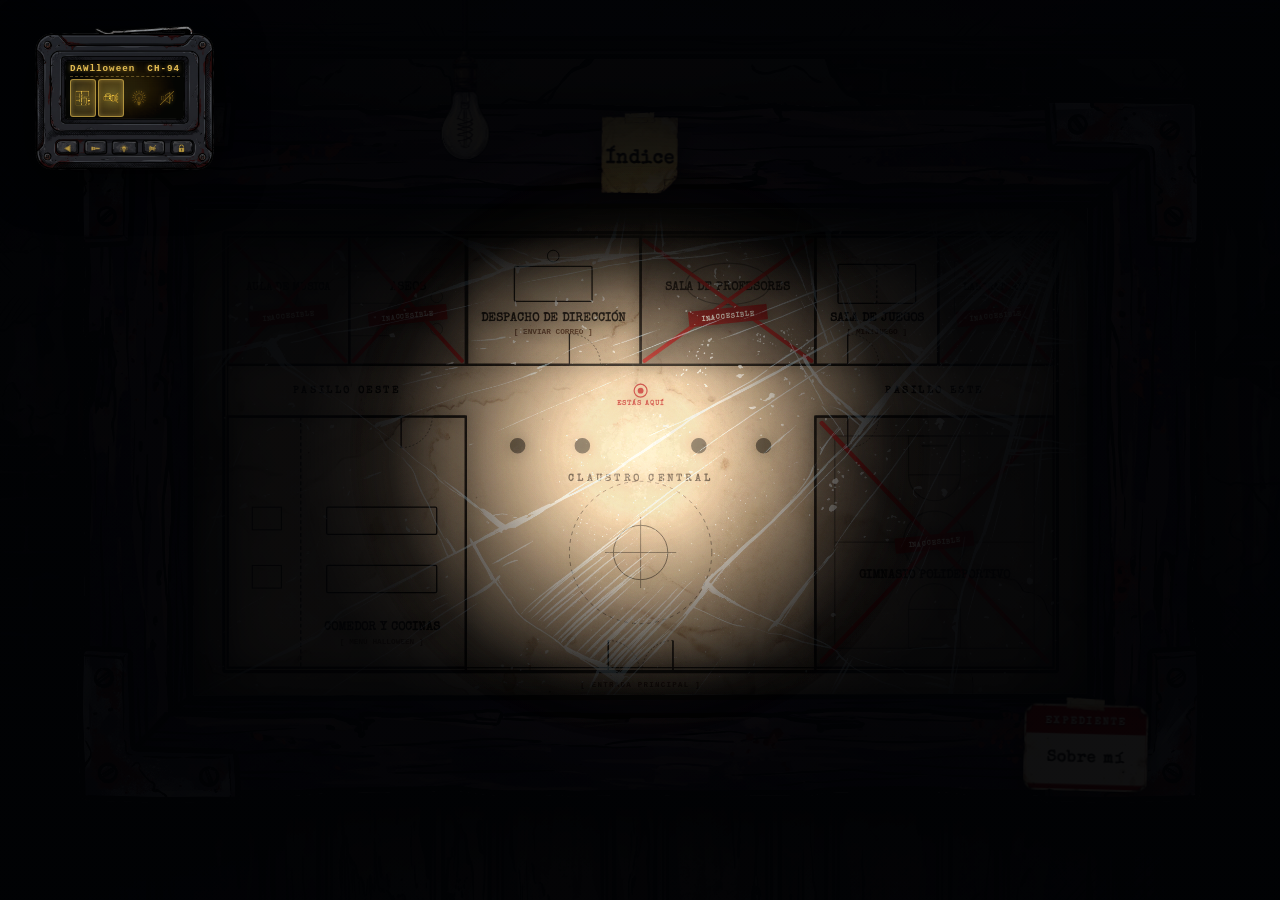
==== commit f162bca6: "feat(busca): Añadido panel de accesibilidad" ====
--- a/app/index.html
+++ b/app/index.html
@@ -7,6 +7,7 @@
   <link rel="stylesheet" href="css/globals.css">
   <link rel="stylesheet" href="css/map.css">
   <link rel="stylesheet" href="css/aboutus.css">
+  <link rel="stylesheet" href="css/accessibility.css?v=20261030_02">
 </head>
 <body class="map-page index-page">
   <div class="blackout-curtain active" id="blackoutCurtain"></div>
@@ -306,6 +307,6 @@
     </div>
   </main>
 
-  <script type="module" src="js/map.js?v=20261029_11"></script>
+  <script type="module" src="js/map.js?v=20261030_01"></script>
 </body>
 </html>
--- a/app/css/accessibility.css
+++ b/app/css/accessibility.css
@@ -0,0 +1,301 @@
+.accessibility-pager {
+  position: fixed;
+  top: 1.25rem;
+  left: 1.25rem;
+  z-index: 95;
+  width: clamp(210px, 16vw, 270px);
+  aspect-ratio: 2408 / 1800;
+  user-select: none;
+  -webkit-user-select: none;
+  pointer-events: auto;
+  filter: drop-shadow(0 10px 24px rgba(0, 0, 0, 0.85));
+  touch-action: none;
+}
+
+.accessibility-pager.is-unlocked {
+  cursor: grab;
+}
+
+.accessibility-pager.is-dragging {
+  cursor: grabbing !important;
+  transition: none !important;
+}
+
+.accessibility-pager.is-dragging * {
+  cursor: grabbing !important;
+}
+
+.pager-device {
+  position: relative;
+  width: 100%;
+  height: 100%;
+}
+
+.pager-screen-window {
+  position: absolute;
+  left: 21.84%;
+  top: 26.39%;
+  width: 56.31%;
+  height: 36.67%;
+  overflow: hidden;
+  border-radius: 3px;
+  z-index: 1;
+  background: #080a07;
+  box-shadow: inset 0 0 10px rgba(0, 0, 0, 0.95);
+}
+
+.pager-screen-bg {
+  position: absolute;
+  inset: 0;
+  width: 100%;
+  height: 100%;
+  object-fit: cover;
+  z-index: 1;
+  pointer-events: none;
+  filter: brightness(0.8) contrast(1.15);
+  opacity: 0.9;
+}
+
+.pager-screen-content {
+  position: absolute;
+  inset: 0;
+  z-index: 2;
+  display: flex;
+  flex-direction: column;
+  justify-content: space-between;
+  padding: 2.5% 3.5% 2% 3.5%;
+  box-sizing: border-box;
+  font-family: 'Courier New', Courier, monospace;
+  background: rgba(10, 12, 8, 0.45);
+}
+
+.pager-lcd-header {
+  display: flex;
+  justify-content: space-between;
+  align-items: center;
+  font-size: clamp(0.55rem, 0.72vw, 0.7rem);
+  font-weight: 900;
+  letter-spacing: 1px;
+  color: #e5be53;
+  text-shadow: 0 0 4px rgba(229, 190, 83, 0.55);
+  border-bottom: 1px dashed rgba(229, 190, 83, 0.35);
+  padding-bottom: 2px;
+  line-height: 1;
+}
+
+.pager-lcd-grid {
+  display: grid;
+  grid-template-columns: repeat(4, 1fr);
+  gap: 2px;
+  align-items: center;
+  justify-items: center;
+  width: 100%;
+  flex: 1;
+  padding: 2px 0 0 0;
+  box-sizing: border-box;
+}
+
+.pager-lcd-btn {
+  background: transparent;
+  border: 1px solid transparent;
+  border-radius: 3px;
+  padding: 1px;
+  width: 100%;
+  height: 100%;
+  display: flex;
+  align-items: center;
+  justify-content: center;
+  cursor: pointer;
+  transition: all 0.15s ease;
+  outline: none;
+  box-sizing: border-box;
+}
+
+.pager-lcd-btn:hover {
+  background: rgba(229, 190, 83, 0.12);
+  border-color: rgba(229, 190, 83, 0.35);
+}
+
+.pager-lcd-btn.active {
+  background: rgba(229, 190, 83, 0.22);
+  border-color: rgba(229, 190, 83, 0.65);
+  box-shadow: inset 0 0 4px rgba(229, 190, 83, 0.4);
+}
+
+.pager-lcd-btn.is-disabled {
+  cursor: not-allowed !important;
+  background: transparent !important;
+  border-color: transparent !important;
+  box-shadow: none !important;
+  pointer-events: auto !important;
+}
+
+.pager-lcd-btn.is-disabled:hover {
+  background: transparent !important;
+  border-color: transparent !important;
+  box-shadow: none !important;
+}
+
+.pager-lcd-btn.is-disabled .lcd-icon-img {
+  opacity: 0.35 !important;
+  filter: drop-shadow(0 0 1px rgba(255, 204, 70, 0.3)) !important;
+  transform: none !important;
+}
+
+.lcd-icon-img {
+  width: 82%;
+  max-width: 25px;
+  max-height: 25px;
+  aspect-ratio: 1 / 1;
+  object-fit: contain;
+  display: block;
+  opacity: 0.5;
+  filter: drop-shadow(0 0 2px rgba(255, 204, 70, 0.6));
+  transition: opacity 0.15s ease, filter 0.15s ease, transform 0.15s ease;
+  pointer-events: none;
+}
+
+.pager-lcd-btn:hover .lcd-icon-img {
+  opacity: 0.85;
+  filter: drop-shadow(0 0 4px rgba(255, 215, 80, 0.85));
+}
+
+.pager-lcd-btn.active .lcd-icon-img {
+  opacity: 1;
+  filter: drop-shadow(0 0 6px rgba(255, 220, 90, 1)) brightness(1.2);
+}
+
+.pager-lcd-btn[data-action="map"] .lcd-icon-img {
+  opacity: 0.85;
+  filter: drop-shadow(0 0 3px rgba(255, 204, 70, 0.7));
+}
+
+.pager-lcd-btn[data-action="map"].active .lcd-icon-img {
+  opacity: 1;
+  filter: drop-shadow(0 0 6px rgba(255, 220, 90, 1));
+}
+
+.pager-casing-overlay {
+  position: absolute;
+  inset: 0;
+  width: 100%;
+  height: 100%;
+  object-fit: fill;
+  z-index: 3;
+  pointer-events: none;
+}
+
+.pager-physical-strip {
+  position: absolute;
+  inset: 0;
+  width: 100%;
+  height: 100%;
+  z-index: 4;
+  pointer-events: none;
+}
+
+.pager-phys-btn {
+  position: absolute;
+  top: 77.25%;
+  height: 9.18%;
+  background: transparent;
+  border: none;
+  border-radius: 4px;
+  cursor: pointer;
+  transition: transform 0.12s ease;
+  outline: none;
+  pointer-events: auto;
+  display: flex;
+  align-items: center;
+  justify-content: center;
+  padding: 0;
+  margin: 0;
+  box-sizing: border-box;
+  overflow: hidden;
+}
+
+.phys-btn-1 {
+  left: 17.43%;
+  width: 10.64%;
+}
+
+.phys-btn-2 {
+  left: 30.71%;
+  width: 10.71%;
+}
+
+.phys-btn-3 {
+  left: 44.14%;
+  width: 10.86%;
+}
+
+.phys-btn-4 {
+  left: 57.86%;
+  width: 10.71%;
+}
+
+.phys-btn-5 {
+  left: 71.43%;
+  width: 10.71%;
+}
+
+.phys-btn-img {
+  height: 78%;
+  width: auto;
+  aspect-ratio: 1 / 1;
+  max-width: 100%;
+  object-fit: contain;
+  display: block;
+  margin: 0 auto;
+  pointer-events: none;
+  opacity: 0.85;
+  filter: drop-shadow(0 1px 1px rgba(0, 0, 0, 0.8));
+  transition: opacity 0.12s ease, transform 0.12s ease, filter 0.12s ease;
+}
+
+.pager-phys-btn:hover .phys-btn-img {
+  opacity: 1;
+  filter: drop-shadow(0 1px 2px rgba(0, 0, 0, 0.95)) brightness(1.15);
+}
+
+.pager-phys-btn:active .phys-btn-img {
+  transform: scale(0.94);
+}
+
+.pager-phys-btn.active {
+  border: none !important;
+  box-shadow: none !important;
+}
+
+.pager-phys-btn.is-disabled {
+  cursor: not-allowed !important;
+  border: none !important;
+  box-shadow: none !important;
+  pointer-events: auto !important;
+}
+
+.pager-phys-btn.is-disabled .phys-btn-img {
+  opacity: 0.35 !important;
+  filter: drop-shadow(0 1px 1px rgba(0, 0, 0, 0.5)) grayscale(0.5) !important;
+}
+
+.phys-btn-5.active {
+  border: none !important;
+  box-shadow: none !important;
+}
+
+@media (max-width: 900px) {
+  .accessibility-pager {
+    top: 0.75rem;
+    left: 0.75rem;
+    width: clamp(190px, 26vw, 225px);
+  }
+}
+
+@media (max-width: 540px) {
+  .accessibility-pager {
+    top: 0.5rem;
+    left: 0.5rem;
+    width: 175px;
+  }
+}
